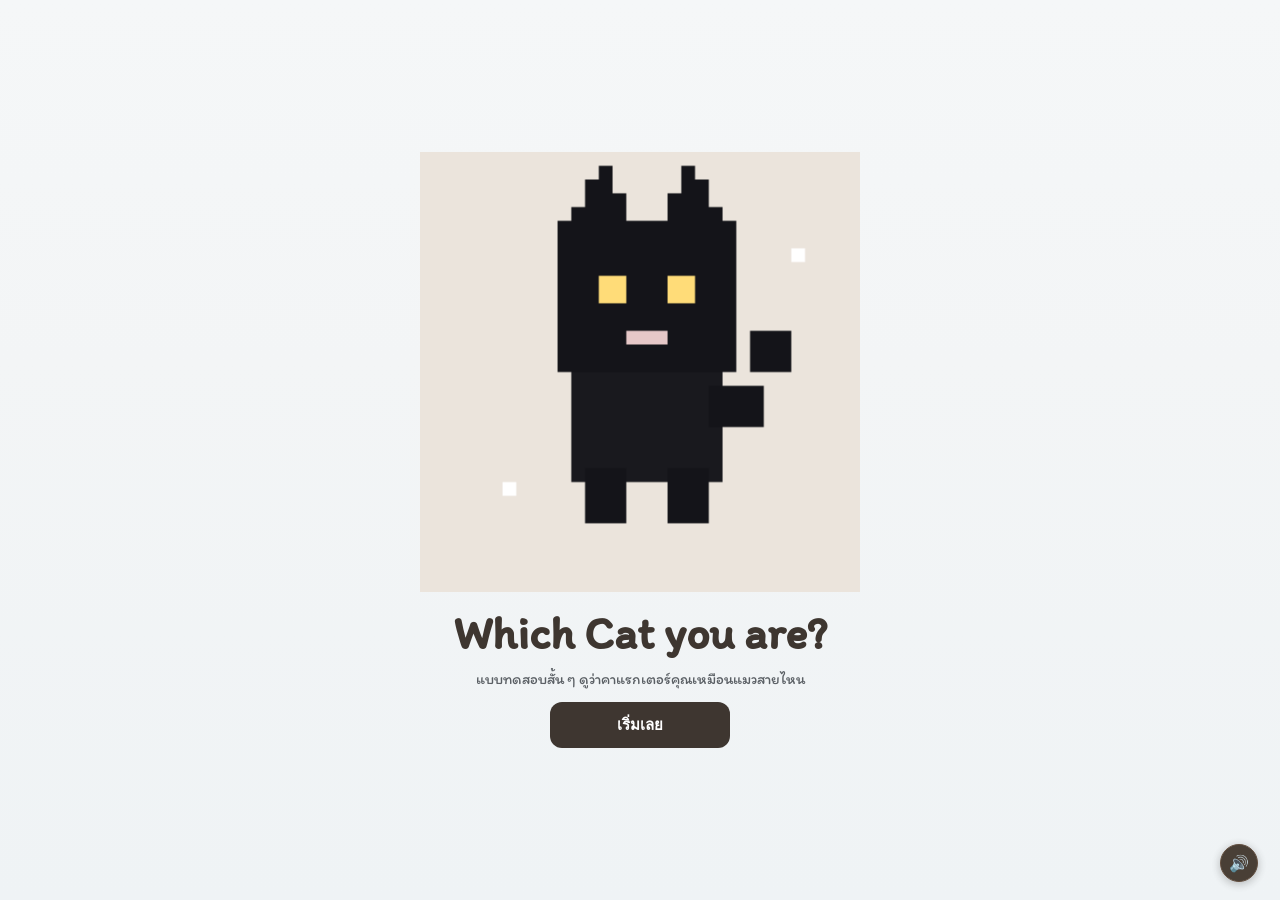
==== index.html @ 910c6a43 "Add files via upload" ====
<!doctype html>
<html lang="th">
<head>
  <meta charset="UTF-8" />
  <meta name="viewport" content="width=device-width, initial-scale=1.0" />
  <title>Which Cat you are?</title>
  <style>
    @import url('https://fonts.googleapis.com/css2?family=Itim&display=swap');
    :root{
      --blue:#ffffff;
      --taupe:#A79A8A;
      --cream:#FCF7DF;
      --dark:#3E3630;
      --bg:#f3f5f6;
      --card:#ffffff;
      --line:#e6e8ea;
    }
    *{box-sizing:border-box}
    body{
      margin:0;
      font-family:"Itim",sans-serif;
      background:var(--bg);
      color:var(--dark);
    }
    .wrap{
      max-width:760px;
      margin:0 auto;
      padding:0 16px 48px;
      min-height:100vh;
      display:flex;
      flex-direction:column;
      justify-content:center;
      position:relative;
      z-index:1;
    }
    .wrap-landing{
      max-width:none;
      margin:0;
      padding:0;
      min-height:100vh;
      display:flex;
      align-items:center;
      justify-content:center;
      background:linear-gradient(180deg,#f5f7f8 0%, #f3f5f6 40%, #eff3f5 100%);
    }
    .head{
      background:transparent;
      border:none;
      border-radius:0;
      padding:0 0 14px 0;
      margin-bottom:0;
    }
    h1{
      margin:0 0 6px;
      font-family:"Itim","Noto Sans Thai",sans-serif;
      font-size:24px;
      letter-spacing:.2px;
    }
    .small{margin:0;color:#5b534d;font-size:14px}
    .meta{
      display:flex;
      justify-content:space-between;
      align-items:center;
      gap:10px;
      margin-top:10px;
    }
    .chip{
      background:#fff;
      border:1px solid #ebe6d5;
      border-radius:999px;
      padding:5px 10px;
      font-size:12px;
    }
    .progress{
      margin-top:0;
      height:10px;
      background:#eceff1;
      border-radius:999px;
      overflow:visible;
      flex:1;
      max-width:320px;
      margin:0 auto;
      position:relative;
    }
    .bar{
      width:0%;
      height:100%;
      background:var(--taupe);
      border-radius:999px;
      transition:width .4s cubic-bezier(.4,0,.2,1);
      position:relative;
      overflow:visible;
    }
    /* ====== pixel cat runner ====== */
    .cat-runner{
      position:absolute;
      right:-16px;
      top:50%;
      transform:translateY(-35%);
      width:36px;
      height:36px;
      pointer-events:none;
      z-index:10;
      image-rendering:pixelated;
      animation:catBounce .45s steps(2,end) infinite;
    }
    .cat-runner svg{
      width:100%;
      height:100%;
      image-rendering:pixelated;
    }
    @keyframes catBounce{
      0%,100%{ transform:translateY(-35%); }
      50%    { transform:translateY(-42%); }
    }

    .card{
      background:transparent;
      border:none;
      border-radius:0;
      padding:0;
      box-shadow:none;
    }
    .q-no{
      font-size:13px;
      color:#70757a;
      margin-bottom:8px;
      display:none;
    }
    .q-title{
      margin:0 0 14px;
      font-size:19px;
      line-height:1.4;
      text-align:center;
    }
    #quizCard{
      max-width:640px;
      margin:0 auto;
    }
    #options{
      width:340px;
      max-width:100%;
      margin:0 auto;
    }

    /* เผื่อใส่รูปในอนาคต */
    .question-image{
      width:100%;
      max-height:260px;
      object-fit:cover;
      border-radius:10px;
      border:1px solid #ddd;
      margin:0 0 10px;
      display:none;
    }
    .question-image.show{display:block}

    .opt{
      display:flex;
      align-items:center;
      justify-content:center;
      gap:0;
      width:100%;
      max-width:none;
      text-align:center;
      border:1px solid #dfe4e7;
      background:#fff;
      border-radius:999px;
      padding:12px 20px;
      margin:0 auto 8px;
      cursor:pointer;
      color:var(--dark);
      font-size:14px;
      font-weight:500;
      font-family:"Itim",sans-serif;
    }
    .opt:hover{background:#f8fafb}
    .opt.selected{
      background:#a79a8a;
      color:#FCF7DF;
      border-color:#a79a8a;
    }
    @keyframes optBounce{
      0%  { transform:scale(1); }
      30% { transform:scale(0.94); }
      55% { transform:scale(1.03); }
      75% { transform:scale(0.98); }
      100%{ transform:scale(1); }
    }
    .opt.bounce{
      animation:optBounce 0.4s cubic-bezier(.36,.07,.19,.97) both;
    }
    .actions{
      display:flex;
      gap:8px;
      margin-top:12px;
    }
    .btn{
      border:none;
      border-radius:12px;
      padding:10px 14px;
      font-weight:700;
      cursor:pointer;
      font-size:14px;
      font-family:"Itim",sans-serif;
    }
    .btn-back{
      background:#e6edf1;
      color:#2d2d2d;
    }
    .btn-next{
      background:var(--dark);
      color:#fff;
      margin-left:auto;
      display:none;
    }
    .btn:disabled{
      opacity:.45;
      cursor:not-allowed;
    }
    .question-anim{
      animation:questionEnter .28s ease;
    }
    .question-exit{
      animation:questionExit .24s ease forwards;
    }
    @keyframes questionEnter{
      from{
        opacity:0;
        transform:translateY(8px);
      }
      to{
        opacity:1;
        transform:translateY(0);
      }
    }
    @keyframes questionExit{
      from{
        opacity:1;
        transform:translateY(0);
      }
      to{
        opacity:0;
        transform:translateY(-8px);
      }
    }

    /* ====== result card redesign ====== */
    .result{
      display:none;
      padding:20px 0 40px;
    }
    /* outer card */
    .result-card{
      background:#FCF7DF;
      border:2px solid #9B8B7B;
      border-radius:0;
      max-width:520px;
      margin:0 auto;
      overflow:hidden;
      box-shadow: 4px 4px 0 #9B8B7B, inset 1px 1px 0 #ffffff;
      position:relative;
    }
    /* top accent bar */
    .result-card::before{
      display:none;
    }
    /* bottom accent bar */
    .result-card::after{
      display:none;
    }
    /* image section */
    .result-img-wrap{
      background: linear-gradient(180deg, #ffffff 0%, #f5f7f8 100%);
      display:flex;
      align-items:center;
      justify-content:center;
      padding:28px 20px 20px;
      position:relative;
    }
    .result-image{
      width:min(55%, 200px);
      height:auto;
      max-height:200px;
      object-fit:contain;
      filter:drop-shadow(0 6px 18px rgba(62,54,48,0.18));
      display:block;
      margin:0 auto;
    }
    /* rarity badge */
      position:absolute;
      top:14px;
      right:16px;
      background:#3E3630;
      color:#FCF7DF;
      font-family:"Courier New",monospace;
      font-size:10px;
      letter-spacing:1.5px;
      padding:3px 10px;
      border-radius:999px;
    }
    /* body section */
    .result-body{
      padding:20px 24px 24px;
    }
    .result-head{
      text-align:center;
      margin-bottom:14px;
      padding:14px;
      border-bottom: 1px solid #d5cfc4;
      background:#8B7F6B;
    }
    .result-title{
      margin:0 0 4px;
      font-size:34px;
      color:#ffffff;
      line-height:1.1;
    }
    .result-subtitle{
      margin:0;
      font-size:13px;
      letter-spacing:3px;
      color:#ffffff;
      font-family:"Courier New",monospace;
      font-weight:900;
    }
    .result-desc{
      font-size:17px;
      text-align:center;
      color:#3E3630;
      margin:0 0 12px;
      font-weight:600;
      line-height:1.5;
      background:#FCF7DF;
      padding:12px;
      border-radius:0;
    }
    .result-explain{
      font-size:15px;
      line-height:1.65;
      color:#5a5048;
      background:#ffffff;
      border-radius:8px;
      padding:10px 14px;
      margin:0 0 14px;
    }
    /* stat pills */
    .result-stats{
      display:flex;
      justify-content:center;
      gap:8px;
      flex-wrap:wrap;
      margin-bottom:14px;
    }
    .stat{
      background:#3E3630;
      color:#FCF7DF;
      border-radius:999px;
      padding:5px 14px;
      font-size:13px;
      font-family:"Itim",sans-serif;
    }
    /* quote */
    .result-quote{
      text-align:center;
      font-size:14px;
      color:#A79A8A;
      font-style:italic;
      margin:0 0 18px;
      font-family:"Itim",sans-serif;
    }
    /* retry */
    .retry-btn{
      display:block;
      margin:0 auto;
      border:2px solid #3E3630;
      background:#3E3630;
      color:#FCF7DF;
      border-radius:999px;
      padding:10px 32px;
      font-size:15px;
      font-weight:700;
      font-family:"Itim",sans-serif;
      cursor:pointer;
      letter-spacing:.5px;
      transition:background .2s, color .2s;
      margin-bottom:8px;
    }
    .retry-btn:hover{
      background:#FCF7DF;
      color:#3E3630;
    }
    /* crew section */
    .crew-wrap{
      max-width:520px;
      margin:16px auto 0;
      text-align:center;
    }
    .crew-title{
      font-size:16px;
      letter-spacing:2px;
      color:#A79A8A;
      font-family:"Courier New",monospace;
      margin:0 0 12px;
    }
    .crew-grid{
      display:grid;
      grid-template-columns:repeat(3,1fr);
      gap:10px;
    }
    .crew-item{
      text-align:center;
      font-size:11px;
      color:#3E3630;
      background:#FCF7DF;
      border:1px solid #d5cfc4;
      border-radius:14px;
      padding:10px 6px 8px;
    }
    .crew-item img{
      width:64px;
      height:64px;
      object-fit:cover;
      border-radius:999px;
      border:2px solid #A79A8A;
      background:#ffffff;
      margin:0 auto 6px;
      display:block;
    }
    .result-rare{ display:none; }
    .stars{ display:none; }
    .rare-pill{ display:none; }
    .landing{
      width:min(980px, 92vw);
      padding:32px 20px;
      text-align:center;
    }
    .landing-image{
      width:min(760px, 88vw);
      max-height:440px;
      object-fit:contain;
      border-radius:0;
      background:transparent;
      border:none;
      margin:0 auto 14px;
      display:block;
    }
    .landing-title{
      margin:0 0 8px;
      font-size:clamp(30px,4vw,46px);
      line-height:1.2;
    }
    .landing-sub{
      margin:0 0 14px;
      color:#5a5f64;
      font-size:15px;
    }
    .start-btn{
      border:none;
      background:var(--dark);
      color:#fff;
      border-radius:12px;
      padding:11px 18px;
      font-weight:700;
      font-size:15px;
      cursor:pointer;
      min-width:180px;
    }
    @media (max-width:720px){
      body{
        font-size:18px;
      }
      .landing{
        padding:22px 16px;
      }
      .landing-image{
        max-height:320px;
      }
      .landing-sub{
        font-size:18px;
      }
      h1{
        font-size:28px;
      }
      .small{
        font-size:17px;
      }
      .chip{
        font-size:14px;
      }
      .q-title{
        font-size:24px;
      }
      .opt{
        font-size:16px;
        padding:10px 12px;
      }
      .btn{
        font-size:18px;
      }
      .result-title{font-size:30px}
      .result-subtitle{font-size:12px;letter-spacing:3px}
      .result-desc{font-size:17px}
      .result-explain{font-size:15px}
      .stat{font-size:13px;}
      .result-quote{font-size:14px;}
      .crew-title{font-size:13px;}
      .crew-item{font-size:11px;}
      .result-stats {
        display: flex !important;
        flex-direction: row !important;
      }
      .crew-grid{grid-template-columns:repeat(3,1fr)}
    }

    @media (min-width:721px){
      .q-title{
        font-size:26px;
      }
      .opt{
        font-size:18px;
        padding:14px 20px;
        margin-bottom:10px;
      }
      .btn{
        font-size:17px;
        padding:12px 18px;
      }
      .progress{
        max-width:520px;
        height:14px;
      }
      .cat-runner{
        width:42px;
        height:42px;
      }
      .popup-window{
        width:min(520px, 86vw);
      }
      .popup-body p{
        font-size:16px;
      }
      .popup-body .popup-sub{
        font-size:13px;
      }
      .popup-ok{
        font-size:16px;
        padding:7px 44px;
      }
      .popup-titlebar{
        font-size:13px;
        padding:5px 8px;
      }
      .popup-titlebar-btn{
        width:16px;
        height:16px;
        font-size:9px;
      }
    }

    @keyframes popupCatFloat{
      0%,100%{ transform:translateY(0); }
      50%    { transform:translateY(-4px); }
    }
    @keyframes popupCatBounce{
      0%  { transform:scale(1); }
      20% { transform:scale(0.88); }
      50% { transform:scale(1.18); }
      70% { transform:scale(0.95); }
      85% { transform:scale(1.06); }
      100%{ transform:scale(1); }
    }
    #popupCatSvg.cat-bounce{
      animation:popupCatBounce 0.45s cubic-bezier(.36,.07,.19,.97) both !important;
    }
    /* ====== result titlebar ====== */
    .result-titlebar{
      background:#9B8B7B;
      display:flex;
      align-items:center;
      justify-content:space-between;
      padding:4px 6px;
      font-size:11px;
      color:#FCF7DF;
      font-weight:bold;
      letter-spacing:.5px;
    }
    .result-titlebar-left{display:flex;align-items:center;gap:4px;}
    .result-titlebar-btn{
      width:13px;height:13px;
      background:#FCF7DF;
      border:1px solid #3E3630;
      font-size:7px;
      display:flex;align-items:center;justify-content:center;
      color:#3E3630;
    }


    /* ====== page transitions ====== */
    .page-section{
      transition: opacity 0.35s ease, transform 0.35s ease;
    }
    .page-hidden{
      opacity:0;
      transform:translateY(18px);
      pointer-events:none;
    }
    .page-visible{
      opacity:1;
      transform:translateY(0);
    }
    /* ====== retro popup ====== */
    .popup-overlay{
      position:fixed;
      inset:0;
      display:flex;
      align-items:center;
      justify-content:center;
      z-index:999;
      background:rgba(255,255,255,0.15);
      backdrop-filter:blur(3px);
      -webkit-backdrop-filter:blur(3px);
      animation:fadeInOverlay .25s ease;
    }
    @keyframes fadeInOverlay{
      from{opacity:0;transform:scale(.92)} to{opacity:1;transform:scale(1)}
    }
    .popup-window{
      font-family:"Courier New", monospace;
      background:#FCF7DF;
      border:2px solid #A79A8A;
      box-shadow:4px 4px 0 #A79A8A, inset 1px 1px 0 #ffffff;
      width:min(300px, 86vw);
      image-rendering:pixelated;
    }
    .popup-titlebar{
      background:#A79A8A;
      display:flex;
      align-items:center;
      justify-content:space-between;
      padding:4px 6px;
      font-size:11px;
      color:#FCF7DF;
      font-weight:bold;
      letter-spacing:.5px;
    }
    .popup-titlebar-left{display:flex;align-items:center;gap:4px;}
    .popup-titlebar-btn{
      width:13px;height:13px;
      background:#FCF7DF;
      border:1px solid #3E3630;
      font-size:7px;
      display:flex;align-items:center;justify-content:center;
      color:#3E3630;
    }
    .popup-body{
      padding:24px 24px 20px;
      text-align:center;
    }
    .popup-body p{
      margin:0 0 2px;
      font-size:12px;
      color:#3E3630;
      line-height:1.6;
    }
    .popup-body .popup-sub{
      font-size:11px;
      color:#A79A8A;
      margin-bottom:12px;
      font-style:italic;
    }
    .popup-ok{
      margin-top:14px;
      background:#FCF7DF;
      border:2px solid #3E3630;
      box-shadow:2px 2px 0 #3E3630;
      padding:5px 32px;
      font-family:"Courier New", monospace;
      font-size:13px;
      font-weight:bold;
      color:#3E3630;
      cursor:pointer;
      letter-spacing:1px;
      display:inline-block;
    }
    .popup-ok:active{box-shadow:none;transform:translate(2px,2px);}

    /* ── Intro Story Screen ── */
    .intro-wrap{
      display:flex;
      flex-direction:column;
      align-items:center;
      justify-content:center;
      min-height:100vh;
      width:100%;
      padding:32px 20px;
      background:linear-gradient(180deg,#f5f7f8 0%, #f3f5f6 40%, #eff3f5 100%);
    }
    .intro-card{
      background:#ffffff;
      border:1.5px solid #e6e8ea;
      border-radius:20px;
      padding:36px 28px 32px;
      max-width:400px;
      width:100%;
      text-align:center;
      box-shadow:0 4px 24px rgba(62,54,48,0.07);
    }
    .intro-paw{
      font-size:36px;
      margin-bottom:12px;
      display:block;
      animation:pawBounce 1.6s ease-in-out infinite;
    }
    @keyframes pawBounce{
      0%,100%{transform:translateY(0)} 50%{transform:translateY(-6px)}
    }
    .intro-story{
      font-size:16px;
      color:#5b534d;
      line-height:1.8;
      margin:0 0 24px;
    }
    .intro-story b{
      color:#3E3630;
    }
    .intro-name-label{
      font-size:13px;
      color:#A79A8A;
      margin-bottom:8px;
      display:block;
    }
    .intro-name-input{
      width:100%;
      padding:12px 16px;
      border:1.5px solid #e6e8ea;
      border-radius:12px;
      font-family:"Itim",sans-serif;
      font-size:17px;
      color:#3E3630;
      background:#FCF7DF;
      outline:none;
      text-align:center;
      transition:border-color .2s;
      margin-bottom:20px;
    }
    .intro-name-input:focus{
      border-color:#A79A8A;
    }
    .intro-name-input::placeholder{
      color:#c9bfb4;
    }
    .intro-next-btn{
      background:#3E3630;
      color:#FCF7DF;
      border:none;
      border-radius:12px;
      padding:13px 0;
      width:100%;
      font-family:"Itim",sans-serif;
      font-size:16px;
      cursor:pointer;
      transition:opacity .2s, transform .1s;
      letter-spacing:.5px;
    }
    .intro-next-btn:hover{opacity:.88}
    .intro-next-btn:active{transform:scale(.97)}
    .intro-next-btn:disabled{opacity:.4;cursor:default}

    /* ── Intro Story Screen 2 (ทักทาย) ── */
    .intro2-card{
      background:#ffffff;
      border:1.5px solid #e6e8ea;
      border-radius:20px;
      padding:36px 28px 32px;
      max-width:400px;
      width:100%;
      text-align:center;
      box-shadow:0 4px 24px rgba(62,54,48,0.07);
    }
    .intro2-name{
      font-size:22px;
      font-weight:bold;
      color:#3E3630;
      margin:8px 0 4px;
    }
    .intro2-text{
      font-size:15px;
      color:#5b534d;
      line-height:1.85;
      margin:14px 0 28px;
    }
    .intro2-text em{
      color:#A79A8A;
      font-style:normal;
    }
    .intro-start-btn{
      background:#3E3630;
      color:#FCF7DF;
      border:none;
      border-radius:12px;
      padding:13px 0;
      width:100%;
      font-family:"Itim",sans-serif;
      font-size:16px;
      cursor:pointer;
      transition:opacity .2s, transform .1s;
      letter-spacing:.5px;
    }
    .intro-start-btn:hover{opacity:.88}
    .intro-start-btn:active{transform:scale(.97)}
  </style>
</head>
<body>
  <div class="wrap wrap-landing" id="mainWrap">
    <section class="landing page-section page-visible" id="landing">
      <img class="landing-image" src="assets/cats/cover.gif" alt="Reborn as a cat" />
      <h2 class="landing-title">Which Cat you are? </h2>
      <p class="landing-sub">แบบทดสอบสั้น ๆ ดูว่าคาแรกเตอร์คุณเหมือนแมวสายไหน</p>
      <button class="start-btn" id="startBtn">เริ่มเลย</button>
    </section>

    <!-- ── Intro Story 1: ถามชื่อ ── -->
    <section class="intro-wrap" id="introName" style="display:none;">
      <div class="intro-card">
        <span class="intro-paw">🐾</span>
        <p class="intro-story">
          เฮ้... มีแมวตัวหนึ่ง<b>ซ่อนอยู่ในตัวเธอ</b><br>
          แต่ก่อนจะรู้ว่ามันคือแมวแบบไหน<br>
          ขอถามหน่อยนะ 🐱
        </p>
        <span class="intro-name-label">เธอชื่ออะไรน้า?</span>
        <input class="intro-name-input" id="nameInput" type="text" placeholder="พิมพ์ชื่อเลย..." maxlength="30" autocomplete="off" />
        <button class="intro-next-btn" id="introNextBtn" disabled>ต่อไป →</button>
      </div>
    </section>

    <!-- ── Intro Story 2: ทักทาย + ปูเรื่อง ── -->
    <section class="intro-wrap" id="introGreet" style="display:none;">
      <div class="intro2-card">
        <span class="intro-paw">🐱</span>
        <div class="intro2-name" id="greetName"></div>
        <p class="intro2-text">
          ชื่อเพราะดีนะ ✨<br><br>
          ว่ากันว่า<em>ทุกคนมีแมวในตัว</em><br>
          บางทีเราเองยังไม่รู้จักมันเลย<br><br>
          ลองตอบตามความรู้สึก<b>แรก</b>เลยนะ<br>
          <em>อย่าคิดมาก แมวในตัวเธอรู้คำตอบอยู่แล้ว 🐾</em>
        </p>
        <button class="intro-start-btn" id="introStartBtn">พร้อมแล้ว! เริ่มเลย 🐱</button>
      </div>
    </section>

    <section class="head" id="quizHead" style="display:none;">
      <div class="progress">
        <div class="bar" id="bar">
          <div class="cat-runner" id="catRunner">
            <svg viewBox="0 0 12 12" xmlns="http://www.w3.org/2000/svg">
              <g>
                <!-- หู -->
                <rect x="1" y="0" width="2" height="2" fill="#1a1a1a"/>
                <rect x="9" y="0" width="2" height="2" fill="#1a1a1a"/>
                <!-- หัวกลม -->
                <rect x="1" y="1" width="10" height="1" fill="#1a1a1a"/>
                <rect x="0" y="2" width="12" height="6" fill="#1a1a1a"/>
                <rect x="1" y="8" width="10" height="1" fill="#1a1a1a"/>
                <!-- ตา -->
                <rect x="2" y="4" width="2" height="2" fill="#f5c842"/>
                <rect x="8" y="4" width="2" height="2" fill="#f5c842"/>
                <!-- จมูก/ปาก -->
                <rect x="5" y="6" width="2" height="1" fill="#A79A8A"/>
              </g>
            </svg>
          </div>
        </div>
      </div>
    </section>

    <section class="card" id="quizCard" style="display:none;">
      <div class="q-no" id="qNo"></div>
      <h2 class="q-title" id="qTitle"></h2>

      <!-- อนาคต: ถ้าข้อไหนมีรูป ใส่ path ใน data.image -->
      <img id="qImage" class="question-image" alt="question image" />

      <div id="options"></div>

      <div class="actions">
        <button class="btn btn-back" id="backBtn">ย้อนกลับ</button>
        <button class="btn btn-next" id="nextBtn" disabled>ถัดไป</button>
      </div>
    </section>

    <section id="result" class="result"></section>
  </div>

  <script>
    const questions = [
      { q:"เวลาเครียดที่สุด คุณมักจะ…", image:"", opts:{A:"หายไปอยู่คนเดียว",B:"หาอะไรอร่อยกิน",C:"ระบายออกทันที",D:"หาใครสักคนอยู่ข้าง ๆ"} },
      { q:"ถ้ามีคนมาชมคุณต่อหน้า คุณจะ…", image:"", opts:{A:"เขินจนทำตัวไม่ถูก",B:"รับคำชมเต็มที่",C:"แกล้งกวนกลับ",D:"ทำเป็นไม่สนใจ"} },
      { q:"คุณชอบคนแบบไหนมากที่สุด", image:"", opts:{A:"คนอบอุ่น",B:"คนตลก",C:"คนลึกลับน่าค้นหา",D:"คนที่เข้าใจเราโดยไม่ต้องพูดเยอะ"} },
      { q:"ถ้าเลือกที่นอนในบ้านได้ คุณจะเลือก…", image:"", opts:{A:"เตียงนุ่ม ๆ",B:"ริมหน้าต่าง",C:"มุมแปลก ๆ ที่ไม่มีใครคิดถึง",D:"ใกล้คนที่รัก"} },
      { q:"ในกลุ่มเพื่อน คุณมักเป็น…", image:"", opts:{A:"คนเงียบแต่ฟังทุกอย่าง",B:"ตัวสร้างเสียงหัวเราะ",C:"คนชอบแกล้งคนอื่น",D:"คนคอยดูแลเพื่อน"} },
      { q:"ถ้ามีคนทำให้เสียใจ คุณจะ…", image:"", opts:{A:"เก็บไว้คนเดียว",B:"พยายามลืมเร็ว ๆ",C:"ประชดกลับ",D:"แอบร้องไห้ตอนอยู่คนเดียว"} },
      { q:"คุณชอบบรรยากาศแบบไหน", image:"", opts:{A:"ฝนตก เงียบ ๆ",B:"คาเฟ่คึกคัก",C:"กลางคืนและไฟเมือง",D:"บ้านที่มีคนรออยู่"} },
      { q:"ถ้าเป็นแมว คุณคิดว่าตัวเองจะ…", image:"", opts:{A:"นอนทั้งวัน",B:"วิ่งเล่นไม่หยุด",C:"เดินเชิด ๆ ไม่สนใคร",D:"ติดเจ้าของแจ"} },
      { q:"เวลาเริ่มชอบใคร คุณจะ…", image:"", opts:{A:"แอบมอง",B:"เข้าหาก่อน",C:"ชอบแกล้งเขา",D:"ดูแลแบบเนียน ๆ"} },
      { q:"คุณกลัวอะไรมากที่สุด", image:"", opts:{A:"การถูกทอดทิ้ง",B:"ความน่าเบื่อ",C:"การเสียศักดิ์ศรี",D:"การไม่มีใครเข้าใจ"} },
      { q:"ถ้ามีวันหยุด 1 วันเต็ม คุณจะ…", image:"", opts:{A:"นอนพัก",B:"ออกไปเที่ยว",C:"หาอะไรใหม่ ๆ ทำ",D:"ใช้เวลากับคนสำคัญ"} },
      { q:"ถ้าคนรักงอนคุณ คุณจะ…", image:"", opts:{A:"ง้อเงียบ ๆ",B:"ซื้อของอร่อยให้",C:"แกล้งหยอกจนเขาหายงอน",D:"กอดก่อนเลย"} },
    ];

    const mainResults = {
      A:{title:"แมวเปอร์เซีย",enTitle:"PERSIAN CAT",image:"assets/cats/persian.png",desc:"นิ่ง สุขุม มีโลกส่วนตัวสูง อ่อนโยนแต่เปิดใจยาก",explain:"คุณตัดสินใจจากความรู้สึกภายในมากกว่าความเร่งรีบภายนอก จึงต้องการความสัมพันธ์ที่มั่นคงและพื้นที่ปลอดภัย เมื่อไว้ใจใครแล้วจะดูแลแบบลึกและจริงใจมาก",stats:["อ่อนไหว","มั่นคง","ช่างคิด"],quote:"เงียบ...แต่รักจริงไม่เล่น",rarity:3,traits:["introvert","อ่อนไหว","รักความสงบ","ขี้คิด"]},
      B:{title:"แมวส้มจอมป่วน",enTitle:"ORANGE CAT",image:"assets/cats/orange.png",desc:"พลังงานสูง เข้ากับคนง่าย ขี้เล่นและใจดี",explain:"คุณเป็นคนส่งพลังบวกให้คนรอบตัวเก่ง มีความกล้าเริ่มบทสนทนาและชอบสร้างบรรยากาศสนุก ๆ แม้ภายนอกสดใส แต่ลึก ๆ ก็ต้องการคนที่รับฟังด้านอ่อนโยนของคุณเช่นกัน",stats:["ขี้เล่น","อบอุ่น","เฟรนด์ลี่"],quote:"ยิ้มไว้ก่อน เดี๋ยวทุกอย่างก็ดีขึ้น",rarity:2,traits:["social สูง","ตลก","ขี้อ้อน","กินเก่ง","ใจดี"]},
      C:{title:"แมวดำลึกลับ",enTitle:"BLACK CAT",image:"assets/cats/black.png",desc:"มีเสน่ห์น่าค้นหา ฉลาด ปกป้องตัวเองเก่ง",explain:"คุณอ่านสถานการณ์เก่งและเก็บรายละเอียดได้ไว จึงไม่ค่อยเปิดไพ่ทั้งหมดตั้งแต่แรก ภาพรวมดูนิ่งและคูล แต่จริง ๆ เป็นคนจริงจังกับความสัมพันธ์และให้คุณค่ากับความชัดเจนมาก",stats:["ลึกลับ","ฉลาด","คมชัด"],quote:"ไม่พูดเยอะ แต่มองลึกเสมอ",rarity:4,traits:["independent","ฉลาด","ปากแข็ง","มีเสน่ห์เงียบ ๆ"]},
      D:{title:"เมนคูนผู้ปกป้อง",enTitle:"MAINE COON",image:"assets/cats/mainecoon.png",desc:"อบอุ่น รักคนของตัวเอง ดูแลเก่งและจริงใจ",explain:"คุณชอบแสดงความรักผ่านการลงมือทำ เช่นดูแลรายละเอียดเล็ก ๆ และอยู่ข้างคนสำคัญในวันที่ยากที่สุด ภายนอกดูเข้มแข็ง แต่หัวใจลึก ๆ ต้องการการตอบรับที่อบอุ่นไม่แพ้กัน",stats:["เอาใจใส่","ซื่อสัตย์","จริงใจ"],quote:"ดูแลเธอ คือภาษารักของฉัน",rarity:3,traits:["loyal","caring","โรแมนติก","emotional ลึก"]},
    };

    const tieResults = {
      "A+C":{title:"สฟิงซ์ผู้ซ่อนหัวใจอ่อนไหว",enTitle:"SPHYNX CAT",image:"assets/cats/sphynx.png",desc:"นิ่ง เย็นชา แต่ลึก ๆ ต้องการความรัก",explain:"คุณมีทั้งความสงบแบบเก็บตัวและความคมชัดแบบสังเกตการณ์ จึงดูเข้าถึงยากในตอนแรก แต่เมื่อปลอดภัยพอจะเผยด้านอ่อนโยนและรักจริงแบบไม่ผิวเผิน",stats:["นิ่งลึก","อ่านคนเก่ง","แพชชั่นสูง"],quote:"ดูเฉย ๆ แต่ใจอ่อนกับคนพิเศษ",rarity:4,traits:["ลึกลับ","อ่อนไหว"]},
      "B+D":{title:"แร็กดอลล์แมวขี้อ้อน",enTitle:"RAGDOLL CAT",image:"assets/cats/ragdoll.png",desc:"ขี้อ้อน อบอุ่น เป็น safe zone ให้คนอื่น",explain:"คุณมีสมดุลระหว่างความสดใสกับความใส่ใจ ทำให้คนรอบตัวรู้สึกสบายใจเวลาอยู่ด้วย เป็นประเภทที่ทั้งสนุกและจริงใจ จึงสร้างความสัมพันธ์ระยะยาวได้ดี",stats:["ขี้อ้อน","ใจดี","น่าไว้ใจ"],quote:"ความนุ่มนวล คือพลังของฉัน",rarity:2,traits:["อบอุ่น","ติดคน"]},
      "B+C":{title:"เบงกอลนักผจญภัย",enTitle:"BENGAL CAT",image:"assets/cats/bengal.png",desc:"พลังงานสูง ฉลาด คาดเดายาก",explain:"คุณรวมความกล้าลุยกับความฉลาดเชิงกลยุทธ์ไว้ด้วยกัน ชอบลองสิ่งใหม่แต่ยังมีวิธีคิดของตัวเองชัดเจน เสน่ห์ของคุณคือความเป็นตัวเองที่ไม่จำเจ",stats:["กล้าลุย","ไวพริบดี","ครีเอทีฟ"],quote:"ฉันไม่ซ้ำใคร และภูมิใจกับสิ่งนั้น",rarity:5,traits:["ผจญภัย","ฉลาด"]},
      "A+D":{title:"บริติชชอร์ตแฮร์ผู้ดีแสนอบอุ่น",enTitle:"BRITISH SHORTHAIR",image:"assets/cats/british.png",desc:"นิ่ง สุภาพ จริงใจ แสดงรักผ่านการกระทำ",explain:"คุณไม่ได้แสดงออกหวือหวา แต่มั่นคงและใส่ใจในรายละเอียดของคนที่รักเสมอ คนอื่นอาจมองว่าคุณเงียบ แต่คนใกล้ชิดจะรู้ว่าคุณอบอุ่นและไว้ใจได้มาก",stats:["สุภาพ","มั่นคง","อบอุ่น"],quote:"ฉันไม่พูดเยอะ แต่ทำให้เห็นเสมอ",rarity:3,traits:["สุขุม","จริงใจ"]},
    };
    const crewMap = {
      A: [
        {name:"แมวดำลึกลับ", image:"assets/cats/black.png"},
        {name:"เมนคูนผู้ปกป้อง", image:"assets/cats/mainecoon.png"},
        {name:"บริติชชอร์ตแฮร์", image:"assets/cats/british.png"},
        {name:"แร็กดอลล์", image:"assets/cats/ragdoll.png"}
      ],
      B: [
        {name:"เบงกอล", image:"assets/cats/bengal.png"},
        {name:"แร็กดอลล์", image:"assets/cats/ragdoll.png"},
        {name:"เมนคูน", image:"assets/cats/mainecoon.png"},
        {name:"แมวเปอร์เซีย", image:"assets/cats/persian.png"}
      ],
      C: [
        {name:"สฟิงซ์", image:"assets/cats/sphynx.png"},
        {name:"เบงกอล", image:"assets/cats/bengal.png"},
        {name:"บริติชชอร์ตแฮร์", image:"assets/cats/british.png"},
        {name:"แมวเปอร์เซีย", image:"assets/cats/persian.png"}
      ],
      D: [
        {name:"แร็กดอลล์", image:"assets/cats/ragdoll.png"},
        {name:"แมวส้มจอมป่วน", image:"assets/cats/orange.png"},
        {name:"แมวเปอร์เซีย", image:"assets/cats/persian.png"},
        {name:"บริติชชอร์ตแฮร์", image:"assets/cats/british.png"}
      ],
      "A+C": [
        {name:"แมวดำลึกลับ", image:"assets/cats/black.png"},
        {name:"เบงกอล", image:"assets/cats/bengal.png"},
        {name:"สฟิงซ์", image:"assets/cats/sphynx.png"},
        {name:"แมวเปอร์เซีย", image:"assets/cats/persian.png"}
      ],
      "B+D": [
        {name:"แมวส้มจอมป่วน", image:"assets/cats/orange.png"},
        {name:"เมนคูน", image:"assets/cats/mainecoon.png"},
        {name:"แร็กดอลล์", image:"assets/cats/ragdoll.png"},
        {name:"บริติชชอร์ตแฮร์", image:"assets/cats/british.png"}
      ],
      "B+C": [
        {name:"เบงกอล", image:"assets/cats/bengal.png"},
        {name:"แมวดำลึกลับ", image:"assets/cats/black.png"},
        {name:"แมวส้มจอมป่วน", image:"assets/cats/orange.png"},
        {name:"สฟิงซ์", image:"assets/cats/sphynx.png"}
      ],
      "A+D": [
        {name:"บริติชชอร์ตแฮร์", image:"assets/cats/british.png"},
        {name:"เมนคูน", image:"assets/cats/mainecoon.png"},
        {name:"แมวเปอร์เซีย", image:"assets/cats/persian.png"},
        {name:"แร็กดอลล์", image:"assets/cats/ragdoll.png"}
      ]
    };
    const fallbackImage = "634416222_946939267760313_225817689217806069_n.jpg";

    const qNo = document.getElementById("qNo");
    const qTitle = document.getElementById("qTitle");
    const qImage = document.getElementById("qImage");
    const options = document.getElementById("options");
    const landing = document.getElementById("landing");
    const startBtn = document.getElementById("startBtn");
    const quizHead = document.getElementById("quizHead");
    const backBtn = document.getElementById("backBtn");

    function showSection(el){
      el.style.display = "block";
      el.classList.remove("page-hidden");
      void el.offsetWidth; // force reflow
      el.classList.add("page-visible");
    }
    function hideSection(el, cb){
      el.classList.remove("page-visible");
      el.classList.add("page-hidden");
      setTimeout(() => {
        el.style.display = "none";
        el.classList.remove("page-hidden");
        if(cb) cb();
      }, 350);
    }
    const nextBtn = document.getElementById("nextBtn");
    const bar = document.getElementById("bar");
    const result = document.getElementById("result");
    const quizCard = document.getElementById("quizCard");
    const mainWrap = document.getElementById("mainWrap");

    const answers = Array(questions.length).fill(null);
    let current = 0;
    let isTransitioning = false;
    let playerName = "";

    // ── Intro: ถามชื่อ ──
    startBtn.addEventListener("click", () => {
      if(window.sfx8bit) window.sfx8bit();
      landing.style.display = "none";
      document.getElementById("introName").style.display = "flex";
      if(window.startBGM) window.startBGM();
      setTimeout(() => document.getElementById("nameInput").focus(), 300);
    });

    const nameInput = document.getElementById("nameInput");
    const introNextBtn = document.getElementById("introNextBtn");
    nameInput.addEventListener("input", () => {
      introNextBtn.disabled = nameInput.value.trim().length === 0;
    });
    nameInput.addEventListener("keydown", (e) => {
      if(e.key === "Enter" && nameInput.value.trim().length > 0) introNextBtn.click();
    });
    introNextBtn.addEventListener("click", () => {
      if(window.sfx8bit) window.sfx8bit();
      playerName = nameInput.value.trim();
      document.getElementById("introName").style.display = "none";
      document.getElementById("greetName").textContent = playerName + " 🐾";
      document.getElementById("introGreet").style.display = "flex";
    });

    // ── Intro 2: ทักทาย → เริ่ม quiz ──
    document.getElementById("introStartBtn").addEventListener("click", () => {
      if(window.sfx8bit) window.sfx8bit();
      const shuffled = shuffleArray(questions);
      questions.splice(0, questions.length, ...shuffled);
      document.getElementById("introGreet").style.display = "none";
      mainWrap.classList.remove("wrap-landing");
      mainWrap.classList.add("wrap");
      quizHead.style.display = "block";
      quizCard.style.display = "block";
      renderQuestion();
    });

    function shuffleArray(arr){
      const a = [...arr];
      for(let i = a.length - 1; i > 0; i--){
        const j = Math.floor(Math.random() * (i + 1));
        [a[i], a[j]] = [a[j], a[i]];
      }
      return a;
    }

    function renderQuestion(){
      const item = questions[current];
      qNo.textContent = `ข้อ ${current + 1} จาก ${questions.length}`;
      qTitle.textContent = item.q;

      bar.style.width = `${((current + 1) / questions.length) * 100}%`;

      if(item.image){
        qImage.src = item.image;
        qImage.classList.add("show");
      } else {
        qImage.src = "";
        qImage.classList.remove("show");
      }

      options.innerHTML = Object.entries(item.opts).map(([k,v]) => `
        <button class="opt" data-choice="${k}">
          <span>${v}</span>
        </button>
      `).join("");
      quizCard.classList.remove("question-exit");
      quizCard.classList.remove("question-anim");
      requestAnimationFrame(() => quizCard.classList.add("question-anim"));

      backBtn.disabled = current === 0;
      backBtn.style.visibility = current === 0 ? "hidden" : "visible";
      highlightSelected();
    }

    function highlightSelected(){
      const selected = answers[current];
      document.querySelectorAll(".opt").forEach(btn => {
        btn.style.borderColor = "";
        btn.style.background = "";
        btn.style.color = "";
        btn.classList.toggle("selected", btn.dataset.choice === selected);
      });
    }

    options.addEventListener("click",(e)=>{
      const btn = e.target.closest(".opt");
      if(!btn || isTransitioning) return;
      isTransitioning = true;
      if(window.sfxClick) window.sfxClick();
      answers[current] = btn.dataset.choice;
      // bounce animation
      document.querySelectorAll(".opt").forEach(b => b.classList.remove("bounce"));
      highlightSelected();
      requestAnimationFrame(() => {
        btn.classList.add("bounce");
        btn.addEventListener("animationend", () => btn.classList.remove("bounce"), {once:true});
      });
      quizCard.classList.remove("question-anim");
      quizCard.classList.add("question-exit");
      setTimeout(() => {
        if(current < questions.length - 1){
          current++;
          if(window.sfxTransition) window.sfxTransition();
          renderQuestion();
          isTransitioning = false;
        } else {
          if(window.sfxTransition) window.sfxTransition();
          if(window.stopBGM) window.stopBGM();
          showResult();
          isTransitioning = false;
        }
      }, 280);
    });

    backBtn.addEventListener("click",()=>{
      if(current > 0){
        current--;
        renderQuestion();
      }
    });

    function showResult(){
      const score = {A:0,B:0,C:0,D:0};
      answers.forEach(a=>score[a]++);

      const sorted = Object.entries(score).sort((a,b)=>b[1]-a[1]);
      const [topKey, topScore] = sorted[0];
      const secondScore = sorted[1][1];

      let out;
      let resultKey;
      if(topScore === secondScore){
        const pair = [sorted[0][0], sorted[1][0]].sort().join("+");
        out = tieResults[pair] || mainResults[topKey];
        resultKey = tieResults[pair] ? pair : topKey;
      } else {
        out = mainResults[topKey];
        resultKey = topKey;
      }

      const stars = "★".repeat(out.rarity || 3);
      const crew = (crewMap[resultKey] || crewMap[topKey] || []).slice(0, 3).map(cat => `
        <div class="crew-item">
          <img src="${cat.image}" alt="${cat.name}" onerror="this.src='${fallbackImage}'">
          <div>${cat.name}</div>
        </div>
      `).join("");
      const stats = (out.stats || out.traits || []).slice(0,3).map(stat => `
        <div class="stat">${stat}</div>
      `).join("");

      hideSection(quizCard, () => {
        quizHead.style.display = "none";
      });

      // show retro popup first
      const popup = document.getElementById("catPopup");
      popup.style.display = "flex";
      if(window.sfxCelebrate) window.sfxCelebrate();
      document.getElementById("popupOkBtn").onclick = () => {
        popup.style.display = "none";
        if(window.sfxStarCollect) window.sfxStarCollect();
        showSection(result);
        if(window.triggerSparkle) window.triggerSparkle(document.querySelector('.result-card'));
      };

      // click แมวใน popup → เสียง surprise + bounce
      const popupCat = document.getElementById("popupCatSvg");
      popupCat.onclick = () => {
        // bounce animation
        popupCat.classList.remove("cat-bounce");
        void popupCat.offsetWidth;
        popupCat.classList.add("cat-bounce");
        popupCat.addEventListener("animationend", () => popupCat.classList.remove("cat-bounce"), {once:true});
        // surprise sound
        try {
          const ctx = new (window.AudioContext || window.webkitAudioContext)();
          const o = ctx.createOscillator(), g = ctx.createGain();
          o.type = "sawtooth";
          o.frequency.setValueAtTime(1200, ctx.currentTime);
          o.frequency.exponentialRampToValueAtTime(400, ctx.currentTime + 0.2);
          g.gain.setValueAtTime(0.22, ctx.currentTime);
          g.gain.exponentialRampToValueAtTime(0.001, ctx.currentTime + 0.22);
          o.connect(g); g.connect(ctx.destination);
          o.start(); o.stop(ctx.currentTime + 0.25);
        } catch(e){}
      };
      result.innerHTML = `
        <div class="result-card">
          <div class="result-titlebar">
            <div class="result-titlebar-left">
              <div class="result-titlebar-btn">□</div>
            </div>
            <div style="display:flex;gap:3px;">
              <div class="result-titlebar-btn">－</div>
              <div class="result-titlebar-btn">✕</div>
            </div>
          </div>
          <div class="result-img-wrap">
            <img class="result-image" src="${out.image || fallbackImage}" alt="${out.title}" onerror="this.src='${fallbackImage}'">
          </div>
          <div class="result-body">
            <div class="result-head">
              <h2 class="result-title">${playerName ? playerName + ' คือ' : ''}${out.title}</h2>
              <p class="result-subtitle">${out.enTitle || "CAT PERSONALITY"}</p>
            </div>
            <p class="result-desc">${out.desc}</p>
            <div class="result-explain">${out.explain}</div>
            <div class="result-stats">${stats}</div>
            <div class="result-quote">"${out.quote || "นี่แหละตัวตนแมวในแบบคุณ"}"</div>
            <button class="retry-btn" id="retryBtn">ลองอีกครั้ง</button>
          </div>
        </div>
      `;
      const retryBtn = document.getElementById("retryBtn");
      if (retryBtn) {
        retryBtn.addEventListener("click", () => {
        if(window.sfx8bit) window.sfx8bit();
        resetQuiz();
      });
      }
    }

    function resetQuiz(){
      const shuffled = shuffleArray(questions);
      questions.splice(0, questions.length, ...shuffled);
      answers.fill(null);
      current = 0;
      hideSection(result, () => {
        quizHead.style.display = "block";
        showSection(quizCard);
      });
      if(window.startBGM) window.startBGM();
      renderQuestion();
    }

  </script>

  <!-- 🐾 Floating particles -->
  <canvas id="particleCanvas" style="position:fixed;inset:0;pointer-events:none;z-index:0;opacity:0.5;"></canvas>
  <script>
  (function(){
    const canvas = document.getElementById('particleCanvas');
    const ctx = canvas.getContext('2d');

    function resize(){ canvas.width = window.innerWidth; canvas.height = window.innerHeight; }
    resize(); window.addEventListener('resize', resize);

    function drawPaw(x, y, size, alpha){
      ctx.save();
      ctx.globalAlpha = alpha;
      ctx.fillStyle = '#3E2A1A';
      ctx.beginPath();
      ctx.ellipse(x, y, size*0.55, size*0.45, 0, 0, Math.PI*2);
      ctx.fill();
      const toes = [[-0.55,-0.75],[0,-0.95],[0.55,-0.75]];
      toes.forEach(([dx,dy]) => {
        ctx.beginPath();
        ctx.ellipse(x+dx*size, y+dy*size, size*0.28, size*0.25, 0, 0, Math.PI*2);
        ctx.fill();
      });
      ctx.restore();
    }

    const particles = [];
    let spawnCount = 0;

    function spawn(){
      // alternate small and large paws
      const isLarge = spawnCount % 2 === 0;
      spawnCount++;
      particles.push({
        x: Math.random() * window.innerWidth,
        y: window.innerHeight + 20,
        size: isLarge ? (7 + Math.random()*6) : (3 + Math.random()*3),
        speed: 0.2 + Math.random()*0.35,
        drift: (Math.random()-0.5)*0.4,
        alpha: 0,
        maxAlpha: isLarge ? (0.14 + Math.random()*0.12) : (0.08 + Math.random()*0.1),
        rotation: Math.random()*Math.PI*2,
        rotSpeed: (Math.random()-0.5)*0.008,
        phase: Math.random()*Math.PI*2,
      });
    }

    let frame = 0;
    function loop(){
      ctx.clearRect(0,0,canvas.width,canvas.height);
      frame++;

      if(frame % 80 === 0) spawn();

      for(let i = particles.length-1; i >= 0; i--){
        const p = particles[i];
        p.y -= p.speed;
        p.x += p.drift + Math.sin(frame*0.015 + p.phase)*0.25;
        p.rotation += p.rotSpeed;

        if(p.y > window.innerHeight - 80) p.alpha = Math.min(p.alpha + 0.003, p.maxAlpha);
        else if(p.y < 80) p.alpha = Math.max(p.alpha - 0.004, 0);
        else p.alpha = Math.min(p.alpha + 0.002, p.maxAlpha);

        if(p.y < -30){ particles.splice(i,1); continue; }

        ctx.save();
        ctx.translate(p.x, p.y);
        ctx.rotate(p.rotation);
        drawPaw(0, 0, p.size, p.alpha);
        ctx.restore();
      }
      requestAnimationFrame(loop);
    }

    for(let i=0;i<14;i++){
      spawn();
      const p = particles[particles.length-1];
      p.y = Math.random() * window.innerHeight;
      p.alpha = p.maxAlpha * Math.random();
    }

    loop();
  })();
  </script>
  <script>
  (function(){
    let audioCtx = null;
    let bgmNodes = null;
    let bgmGain = null;
    let muted = false;
    let volume = 1.0;

    function getCtx(){
      if(!audioCtx) audioCtx = new (window.AudioContext || window.webkitAudioContext)();
      return audioCtx;
    }

    // ── helpers ──────────────────────────────────────────────────
    function playTone(freq, type, startTime, duration, vol, ctx, dest){
      const osc = ctx.createOscillator();
      const gain = ctx.createGain();
      osc.connect(gain); gain.connect(dest);
      osc.type = type; osc.frequency.value = freq;
      gain.gain.setValueAtTime(0, startTime);
      gain.gain.linearRampToValueAtTime(vol, startTime + 0.01);
      gain.gain.exponentialRampToValueAtTime(0.0001, startTime + duration);
      osc.start(startTime); osc.stop(startTime + duration + 0.05);
    }

    // ── 1. เสียงคลิกเลือกคำตอบ ──────────────────────────────────
    window.sfxClick = function(){
      if(muted) return;
      const ctx = getCtx();
      const master = ctx.createGain(); master.gain.value = 0.18 * volume;
      master.connect(ctx.destination);
      const now = ctx.currentTime;
      playTone(988,  "square", now,      0.05, 0.5, ctx, master);
      playTone(1319, "square", now+0.05, 0.12, 0.4, ctx, master);
    };

    window.sfx8bit = function(){
      if(muted) return;
      const ctx = getCtx();
      const master = ctx.createGain(); master.gain.value = 0.35 * volume;
      master.connect(ctx.destination);
      const now = ctx.currentTime;
      playTone(220, "square", now,      0.04, 0.4, ctx, master);
      playTone(440, "square", now+0.04, 0.04, 0.35, ctx, master);
      playTone(660, "square", now+0.08, 0.05, 0.3, ctx, master);
    };
    window.sfxTransition = function(){
      if(muted) return;
      const ctx = getCtx();
      const master = ctx.createGain(); master.gain.value = 0.25 * volume;
      master.connect(ctx.destination);
      const now = ctx.currentTime;
      [440, 554, 659].forEach((f, i) =>
        playTone(f, "sine", now + i*0.07, 0.18, 0.5, ctx, master)
      );
    };

    // ── 3. เสียงฉลอง quiz จบ ────────────────────────────────────
    window.sfxCelebrate = function(){
      if(muted) return;
      const ctx = getCtx();
      const master = ctx.createGain(); master.gain.value = 0.18 * volume;
      master.connect(ctx.destination);
      const now = ctx.currentTime;
      [523,659,784,1047,784,1047,1319].forEach((f,i) =>
        playTone(f, "square", now + i*0.09, 0.18, 0.5, ctx, master)
      );
    };

    window.sfxStarCollect = function(){
      if(muted) return;
      const ctx = getCtx();
      const master = ctx.createGain(); master.gain.value = 0.18 * volume;
      master.connect(ctx.destination);
      const now = ctx.currentTime;
      [659,784,880,988,1047,1175,1319].forEach((f,i) =>
        playTone(f, "sine", now + i*0.05, 0.15, 0.35, ctx, master)
      );
    };

    // ── 4. BGM — gentle looping chiptune ────────────────────────
    const BPM = 110;
    const BEAT = 60/BPM;
    // chord progression: C  Am  F  G  (repeated)
    const CHORDS = [
      [261.6, 329.6, 392.0],
      [220.0, 261.6, 329.6],
      [174.6, 220.0, 261.6],
      [196.0, 246.9, 293.7],
    ];
    const MELODY = [
      523,659,784,659,523,587,523,0,
      440,523,659,523,440,493,440,0,
      349,440,523,659,523,440,392,0,
      392,493,587,659,587,493,392,0,
    ];

    function startBGM(){
      if(bgmNodes || muted) return;
      const ctx = getCtx();
      bgmGain = ctx.createGain();
      bgmGain.gain.value = 0;
      bgmGain.connect(ctx.destination);
      bgmGain.gain.linearRampToValueAtTime(0.35 * volume, ctx.currentTime + 2);

      bgmNodes = [];
      const loopLen = BEAT * 16;

      function scheduleLoop(startT){
        const nodes = [];
        // chords (pads)
        CHORDS.forEach((chord, ci) => {
          chord.forEach(freq => {
            const osc = ctx.createOscillator();
            const g = ctx.createGain();
            osc.type = "triangle";
            osc.frequency.value = freq * 0.5;
            const t = startT + ci * BEAT * 4;
            g.gain.setValueAtTime(0, t);
            g.gain.linearRampToValueAtTime(0.18, t + 0.1);
            g.gain.setValueAtTime(0.18, t + BEAT*3.6);
            g.gain.linearRampToValueAtTime(0, t + BEAT*4);
            osc.connect(g); g.connect(bgmGain);
            osc.start(t); osc.stop(t + BEAT*4 + 0.1);
            nodes.push(osc);
          });
        });
        // melody
        MELODY.forEach((freq, i) => {
          if(!freq) return;
          const osc = ctx.createOscillator();
          const g = ctx.createGain();
          osc.type = "square";
          osc.frequency.value = freq;
          const t = startT + i * BEAT * 0.5;
          g.gain.setValueAtTime(0, t);
          g.gain.linearRampToValueAtTime(0.12, t + 0.02);
          g.gain.exponentialRampToValueAtTime(0.001, t + BEAT*0.45);
          osc.connect(g); g.connect(bgmGain);
          osc.start(t); osc.stop(t + BEAT*0.5);
          nodes.push(osc);
        });
        // schedule next loop
        const timeout = setTimeout(() => scheduleLoop(startT + loopLen), (loopLen - 0.5) * 1000);
        bgmNodes.push(...nodes, { _timeout: timeout });
      }

      scheduleLoop(ctx.currentTime + 0.1);
    }

    function stopBGM(){
      if(!bgmNodes) return;
      if(bgmGain) bgmGain.gain.linearRampToValueAtTime(0, audioCtx.currentTime + 1.5);
      bgmNodes.forEach(n => { if(n._timeout) clearTimeout(n._timeout); });
      setTimeout(() => { bgmNodes = null; }, 1600);
    }

    window.startBGM = startBGM;
    window.stopBGM  = stopBGM;

    // ── Volume toggle + vertical slider ─────────────────────────
    const volContainer = document.createElement("div");
    volContainer.style.cssText = `
      position:fixed; bottom:18px; right:18px; z-index:999;
      display:flex; flex-direction:column; align-items:center; gap:0;
    `;

    const sliderPanel = document.createElement("div");
    sliderPanel.style.cssText = `
      background:#2c1f14; border-radius:14px; padding:12px 10px 8px;
      display:flex; flex-direction:column; align-items:center; gap:6px;
      margin-bottom:6px;
      opacity:0; transform:translateY(8px) scale(0.95);
      pointer-events:none;
      transition:opacity .22s ease, transform .22s ease;
      box-shadow:0 4px 16px rgba(0,0,0,0.4);
      border:1px solid #4a3220;
    `;

    const volLabel = document.createElement("span");
    volLabel.style.cssText = `color:#f5f0e8;font-size:10px;font-family:monospace;`;
    volLabel.textContent = "100";

    const slider = document.createElement("input");
    slider.type = "range"; slider.min = "0"; slider.max = "100"; slider.value = "100"; slider.step = "1";
    slider.style.cssText = `
      writing-mode:vertical-lr; direction:rtl;
      width:20px; height:80px;
      accent-color:#f5f0e8; cursor:pointer;
    `;

    sliderPanel.appendChild(volLabel);
    sliderPanel.appendChild(slider);

    const muteBtn = document.createElement("button");
    muteBtn.innerHTML = "🔊";
    muteBtn.style.cssText = `
      background:#2c1f14; border:1px solid #4a3220; color:#f5f0e8;
      border-radius:50%; width:38px; height:38px;
      font-size:16px; cursor:pointer;
      box-shadow:0 2px 10px rgba(0,0,0,0.3);
      transition:opacity .2s; opacity:0.85;
      display:flex; align-items:center; justify-content:center;
    `;

    volContainer.appendChild(sliderPanel);
    volContainer.appendChild(muteBtn);
    document.body.appendChild(volContainer);

    function showPanel(){ sliderPanel.style.opacity="1"; sliderPanel.style.transform="translateY(0) scale(1)"; sliderPanel.style.pointerEvents="auto"; }
    function hidePanel(){ sliderPanel.style.opacity="0"; sliderPanel.style.transform="translateY(8px) scale(0.95)"; sliderPanel.style.pointerEvents="none"; }

    volContainer.addEventListener("mouseenter", showPanel);
    volContainer.addEventListener("mouseleave", hidePanel);

    slider.addEventListener("input", () => {
      const val = parseInt(slider.value);
      volume = val / 100;
      volLabel.textContent = val;
      muted = val === 0;
      muteBtn.innerHTML = val === 0 ? "🔇" : val < 40 ? "🔉" : "🔊";
      if(bgmGain && audioCtx) bgmGain.gain.setValueAtTime(0.35 * volume, audioCtx.currentTime);
    });

    muteBtn.addEventListener("click", () => {
      muted = !muted;
      if(muted){
        slider.value = "0"; volume = 0; volLabel.textContent = "0"; muteBtn.innerHTML = "🔇";
        if(bgmGain && audioCtx) bgmGain.gain.setValueAtTime(0, audioCtx.currentTime);
      } else {
        slider.value = "70"; volume = 0.7; volLabel.textContent = "70"; muteBtn.innerHTML = "🔊";
        if(bgmGain && audioCtx) bgmGain.gain.setValueAtTime(0.35 * volume, audioCtx.currentTime);
      }
    });
  })();
  </script>
  <div class="popup-overlay" id="catPopup" style="display:none;">
    <div class="popup-window">
      <div class="popup-titlebar">
        <div class="popup-titlebar-left">
          <div class="popup-titlebar-btn">□</div>
          <span>猫のメッセージ</span>
        </div>
        <div style="display:flex;gap:3px;">
          <div class="popup-titlebar-btn">－</div>
          <div class="popup-titlebar-btn">✕</div>
        </div>
      </div>
      <div class="popup-body">
        <p>あなたは猫を受け取りました</p>
        <p class="popup-sub">You have received a cat.</p>
        <svg id="popupCatSvg" width="72" height="67" viewBox="0 0 14 13" xmlns="http://www.w3.org/2000/svg" style="display:block;margin:8px auto 4px;image-rendering:pixelated;animation:popupCatFloat 1.8s ease-in-out infinite;cursor:pointer;">
          <!-- หู -->
          <rect x="1" y="0" width="2" height="2" fill="#1a1a1a"/>
          <rect x="11" y="0" width="2" height="2" fill="#1a1a1a"/>
          <!-- หัว -->
          <rect x="1" y="1" width="12" height="1" fill="#1a1a1a"/>
          <rect x="0" y="2" width="14" height="5" fill="#1a1a1a"/>
          <rect x="1" y="7" width="12" height="1" fill="#1a1a1a"/>
          <!-- ตา -->
          <rect x="2" y="3" width="2" height="2" fill="#FCF7DF"/>
          <rect x="10" y="3" width="2" height="2" fill="#FCF7DF"/>
          <!-- จมูก -->
          <rect x="6" y="5" width="2" height="1" fill="#f4a0a0"/>
          <!-- ลำตัว -->
          <rect x="2" y="8" width="10" height="3" fill="#1a1a1a"/>
          <!-- ขา -->
          <rect x="2" y="11" width="2" height="2" fill="#1a1a1a"/>
          <rect x="10" y="11" width="2" height="2" fill="#1a1a1a"/>
          <!-- หาง -->
          <rect x="12" y="7" width="1" height="3" fill="#1a1a1a"/>
          <rect x="13" y="6" width="1" height="2" fill="#1a1a1a"/>
        </svg>
        <br>
        <button class="popup-ok" id="popupOkBtn">Ok</button>
      </div>
    </div>
  </div>
  <canvas id="sparkleCanvas" style="position:fixed;inset:0;pointer-events:none;z-index:1000;"></canvas>
  <script>
    (function(){
      const canvas = document.getElementById('sparkleCanvas');
      const ctx = canvas.getContext('2d');
      let particles = [];
      let animId = null;

      function resize(){ canvas.width = window.innerWidth; canvas.height = window.innerHeight; }
      window.addEventListener('resize', resize);
      resize();

      const COLORS = ['#f5c842','#f7d86b','#ffe066','#ffd700','#fff176','#ffec40'];
      const SHAPES = ['star','star','star','circle','diamond'];

      let _cx = window.innerWidth/2, _cy = window.innerHeight/2;

      function createParticles(cx, cy){
        particles = [];
        cx = cx || window.innerWidth / 2;
        cy = cy || window.innerHeight / 2;
        for(let i = 0; i < 90; i++){
          const angle = (Math.PI * 2 / 90) * i + (Math.random() - 0.5) * 0.5;
          const speed = 1.5 + Math.random() * 5.5;
          const size  = 4 + Math.random() * 10;
          particles.push({
            x: cx, y: cy,
            vx: Math.cos(angle) * speed,
            vy: Math.sin(angle) * speed,
            size,
            color: COLORS[Math.floor(Math.random() * COLORS.length)],
            shape: SHAPES[Math.floor(Math.random() * SHAPES.length)],
            alpha: 0.75,
            decay: 0.003 + Math.random() * 0.004,
            gravity: 0.02 + Math.random() * 0.02,
            rotation: Math.random() * Math.PI * 2,
            rotSpeed: (Math.random() - 0.5) * 0.1,
          });
        }
      }

      function drawStar(ctx, x, y, r, rot){
        ctx.save(); ctx.translate(x,y); ctx.rotate(rot);
        ctx.beginPath();
        for(let i=0;i<5;i++){
          const a = (Math.PI*2/5)*i - Math.PI/2;
          const b = a + Math.PI/5;
          ctx.lineTo(Math.cos(a)*r, Math.sin(a)*r);
          ctx.lineTo(Math.cos(b)*r*0.4, Math.sin(b)*r*0.4);
        }
        ctx.closePath(); ctx.fill(); ctx.restore();
      }

      function loop(){
        ctx.clearRect(0,0,canvas.width,canvas.height);
        let alive = false;
        for(const p of particles){
          if(p.alpha <= 0) continue;
          alive = true;
          p.x += p.vx; p.y += p.vy;
          p.vy += p.gravity;
          p.vx *= 0.98;
          p.alpha -= p.decay;
          p.rotation += p.rotSpeed;
          ctx.globalAlpha = Math.max(0, p.alpha);
          ctx.fillStyle = p.color;
          if(p.shape === 'star'){
            drawStar(ctx, p.x, p.y, p.size, p.rotation);
          } else if(p.shape === 'circle'){
            ctx.beginPath(); ctx.arc(p.x,p.y,p.size*0.5,0,Math.PI*2); ctx.fill();
          } else {
            ctx.save(); ctx.translate(p.x,p.y); ctx.rotate(p.rotation);
            ctx.beginPath();
            ctx.moveTo(0,-p.size*0.6); ctx.lineTo(p.size*0.4,0);
            ctx.lineTo(0,p.size*0.6); ctx.lineTo(-p.size*0.4,0);
            ctx.closePath(); ctx.fill(); ctx.restore();
          }
        }
        ctx.globalAlpha = 1;
        if(alive) animId = requestAnimationFrame(loop);
        else particles = [];
      }

      window.triggerSparkle = function(targetEl){
        if(animId){ cancelAnimationFrame(animId); animId = null; }
        let cx = window.innerWidth / 2, cy = window.innerHeight / 2;
        if(targetEl){
          const rect = targetEl.getBoundingClientRect();
          cx = rect.left + rect.width / 2;
          cy = rect.top + rect.height / 2;
        }
        createParticles(cx, cy);
        loop();
      };
    })();
  </script>
</body>
</html>
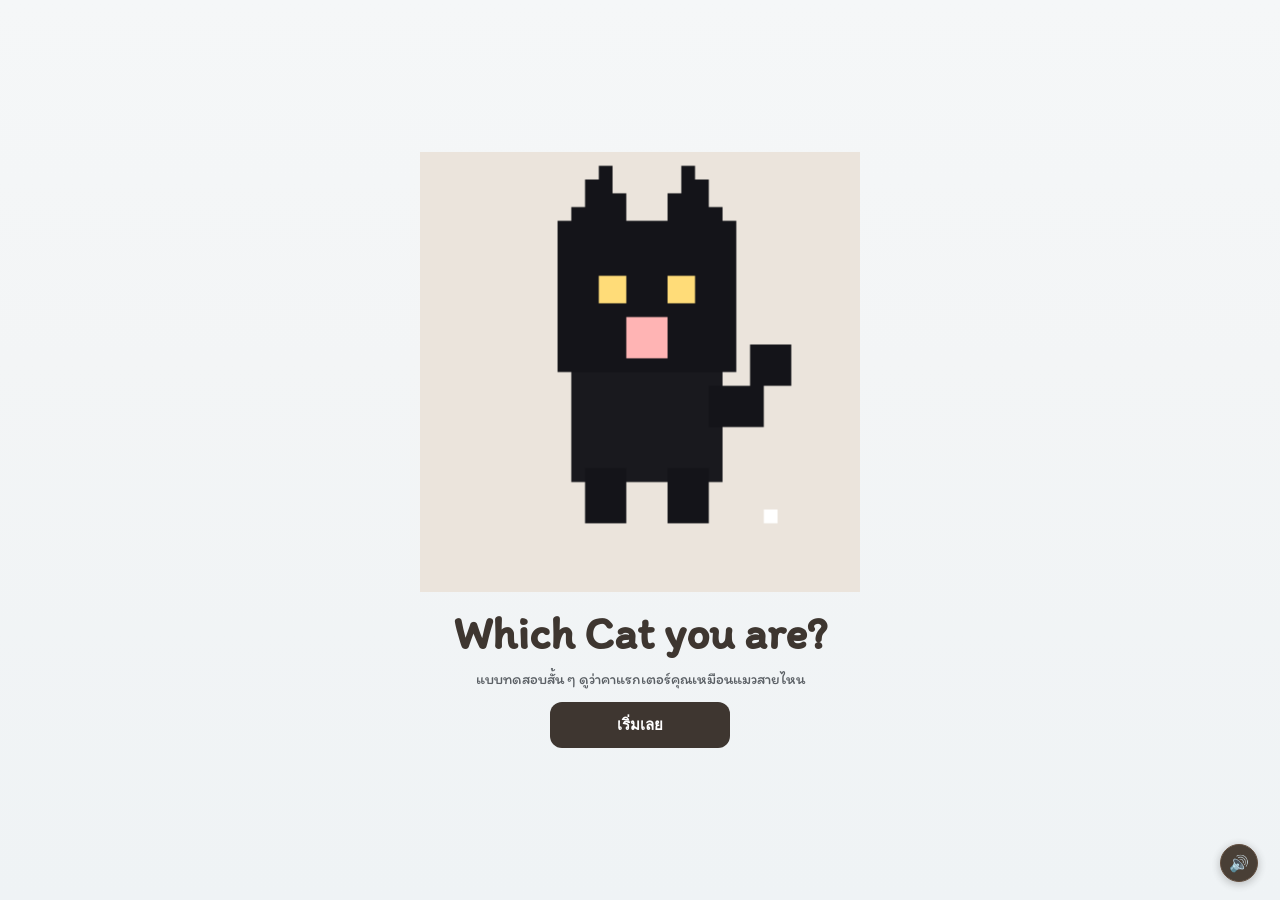
==== commit d81e0df9: "Add files via upload" ====
--- a/index.html
+++ b/index.html
@@ -315,6 +315,8 @@
       font-size:34px;
       color:#ffffff;
       line-height:1.1;
+      white-space:nowrap;
+      overflow:hidden;
     }
     .result-subtitle{
       margin:0;
@@ -717,12 +719,14 @@
     }
     .intro-story{
       font-size:16px;
-      color:#5b534d;
+      color:#A79A8A;
       line-height:1.8;
       margin:0 0 24px;
+      font-weight:400;
     }
     .intro-story b{
-      color:#3E3630;
+      color:#A79A8A;
+      font-weight:400;
     }
     .intro-name-label{
       font-size:13px;
@@ -786,12 +790,12 @@
     }
     .intro2-text{
       font-size:15px;
-      color:#5b534d;
+      color:#3E3630;
       line-height:1.85;
       margin:14px 0 28px;
     }
     .intro2-text em{
-      color:#A79A8A;
+      color:#3E3630;
       font-style:normal;
     }
     .intro-start-btn{
@@ -820,14 +824,53 @@
       <button class="start-btn" id="startBtn">เริ่มเลย</button>
     </section>
 
+    <!-- ── Intro Story 0: บทนำ ── -->
+    <section class="intro-wrap" id="introStory" style="display:none;">
+      <div class="intro-card">
+        <svg id="introCat0" width="72" height="67" viewBox="0 0 14 13" xmlns="http://www.w3.org/2000/svg" style="display:block;margin:0 auto 12px;image-rendering:pixelated;animation:pawBounce 1.6s ease-in-out infinite;cursor:pointer;">
+          <rect x="1" y="0" width="2" height="2" fill="#1a1a1a"/>
+          <rect x="11" y="0" width="2" height="2" fill="#1a1a1a"/>
+          <rect x="1" y="1" width="12" height="1" fill="#1a1a1a"/>
+          <rect x="0" y="2" width="14" height="5" fill="#1a1a1a"/>
+          <rect x="1" y="7" width="12" height="1" fill="#1a1a1a"/>
+          <rect x="2" y="3" width="2" height="2" fill="#FCF7DF"/>
+          <rect x="10" y="3" width="2" height="2" fill="#FCF7DF"/>
+          <rect x="6" y="5" width="2" height="1" fill="#f4a0a0"/>
+          <rect x="2" y="8" width="10" height="3" fill="#1a1a1a"/>
+          <rect x="2" y="11" width="2" height="2" fill="#1a1a1a"/>
+          <rect x="10" y="11" width="2" height="2" fill="#1a1a1a"/>
+          <rect x="12" y="7" width="1" height="3" fill="#1a1a1a"/>
+          <rect x="13" y="6" width="1" height="2" fill="#1a1a1a"/>
+        </svg>
+        <p class="intro-story">
+          เฮ้... ได้ยินมาว่า<br>
+          มีแมวตัวนึงซ่อนอยู่ในตัวของเธอ
+        </p>
+        <button class="intro-next-btn" id="introStoryBtn">ต่อไป →</button>
+      </div>
+    </section>
+
     <!-- ── Intro Story 1: ถามชื่อ ── -->
     <section class="intro-wrap" id="introName" style="display:none;">
       <div class="intro-card">
-        <span class="intro-paw">🐾</span>
+        <svg id="introCat1" width="72" height="67" viewBox="0 0 14 13" xmlns="http://www.w3.org/2000/svg" style="display:block;margin:0 auto 12px;image-rendering:pixelated;animation:pawBounce 1.6s ease-in-out infinite;cursor:pointer;">
+          <rect x="1" y="0" width="2" height="2" fill="#1a1a1a"/>
+          <rect x="11" y="0" width="2" height="2" fill="#1a1a1a"/>
+          <rect x="1" y="1" width="12" height="1" fill="#1a1a1a"/>
+          <rect x="0" y="2" width="14" height="5" fill="#1a1a1a"/>
+          <rect x="1" y="7" width="12" height="1" fill="#1a1a1a"/>
+          <rect x="2" y="3" width="2" height="2" fill="#FCF7DF"/>
+          <rect x="10" y="3" width="2" height="2" fill="#FCF7DF"/>
+          <rect x="6" y="5" width="2" height="1" fill="#f4a0a0"/>
+          <rect x="2" y="8" width="10" height="3" fill="#1a1a1a"/>
+          <rect x="2" y="11" width="2" height="2" fill="#1a1a1a"/>
+          <rect x="10" y="11" width="2" height="2" fill="#1a1a1a"/>
+          <rect x="12" y="7" width="1" height="3" fill="#1a1a1a"/>
+          <rect x="13" y="6" width="1" height="2" fill="#1a1a1a"/>
+        </svg>
         <p class="intro-story">
-          เฮ้... มีแมวตัวหนึ่ง<b>ซ่อนอยู่ในตัวเธอ</b><br>
           แต่ก่อนจะรู้ว่ามันคือแมวแบบไหน<br>
-          ขอถามหน่อยนะ 🐱
+          ขอถามหน่อยนะ
         </p>
         <span class="intro-name-label">เธอชื่ออะไรน้า?</span>
         <input class="intro-name-input" id="nameInput" type="text" placeholder="พิมพ์ชื่อเลย..." maxlength="30" autocomplete="off" />
@@ -835,19 +878,84 @@
       </div>
     </section>
 
-    <!-- ── Intro Story 2: ทักทาย + ปูเรื่อง ── -->
+    <!-- ── Intro Story 2: ทักทาย (ชื่อ + ประโยคแรก) ── -->
     <section class="intro-wrap" id="introGreet" style="display:none;">
       <div class="intro2-card">
-        <span class="intro-paw">🐱</span>
+        <svg id="introCat2" width="72" height="67" viewBox="0 0 14 13" xmlns="http://www.w3.org/2000/svg" style="display:block;margin:0 auto 12px;image-rendering:pixelated;animation:pawBounce 1.6s ease-in-out infinite;cursor:pointer;">
+          <rect x="1" y="0" width="2" height="2" fill="#1a1a1a"/>
+          <rect x="11" y="0" width="2" height="2" fill="#1a1a1a"/>
+          <rect x="1" y="1" width="12" height="1" fill="#1a1a1a"/>
+          <rect x="0" y="2" width="14" height="5" fill="#1a1a1a"/>
+          <rect x="1" y="7" width="12" height="1" fill="#1a1a1a"/>
+          <rect x="2" y="3" width="2" height="2" fill="#FCF7DF"/>
+          <rect x="10" y="3" width="2" height="2" fill="#FCF7DF"/>
+          <rect x="6" y="5" width="2" height="1" fill="#f4a0a0"/>
+          <rect x="2" y="8" width="10" height="3" fill="#1a1a1a"/>
+          <rect x="2" y="11" width="2" height="2" fill="#1a1a1a"/>
+          <rect x="10" y="11" width="2" height="2" fill="#1a1a1a"/>
+          <rect x="12" y="7" width="1" height="3" fill="#1a1a1a"/>
+          <rect x="13" y="6" width="1" height="2" fill="#1a1a1a"/>
+        </svg>
         <div class="intro2-name" id="greetName"></div>
         <p class="intro2-text">
           ชื่อเพราะดีนะ ✨<br><br>
-          ว่ากันว่า<em>ทุกคนมีแมวในตัว</em><br>
-          บางทีเราเองยังไม่รู้จักมันเลย<br><br>
-          ลองตอบตามความรู้สึก<b>แรก</b>เลยนะ<br>
-          <em>อย่าคิดมาก แมวในตัวเธอรู้คำตอบอยู่แล้ว 🐾</em>
+          เราคือแมวสักตัวนึงของเธอเอง<br>
+          ยินดีที่ได้รู้จักนะ
         </p>
-        <button class="intro-start-btn" id="introStartBtn">พร้อมแล้ว! เริ่มเลย 🐱</button>
+        <button class="intro-next-btn" id="introGreetBtn">ต่อไป →</button>
+      </div>
+    </section>
+
+    <!-- ── Intro Story 3: ว่ากันว่า ── -->
+    <section class="intro-wrap" id="introGreet2" style="display:none;">
+      <div class="intro2-card">
+        <svg id="introCat3" width="72" height="67" viewBox="0 0 14 13" xmlns="http://www.w3.org/2000/svg" style="display:block;margin:0 auto 12px;image-rendering:pixelated;animation:pawBounce 1.6s ease-in-out infinite;cursor:pointer;">
+          <rect x="1" y="0" width="2" height="2" fill="#1a1a1a"/>
+          <rect x="11" y="0" width="2" height="2" fill="#1a1a1a"/>
+          <rect x="1" y="1" width="12" height="1" fill="#1a1a1a"/>
+          <rect x="0" y="2" width="14" height="5" fill="#1a1a1a"/>
+          <rect x="1" y="7" width="12" height="1" fill="#1a1a1a"/>
+          <rect x="2" y="3" width="2" height="2" fill="#FCF7DF"/>
+          <rect x="10" y="3" width="2" height="2" fill="#FCF7DF"/>
+          <rect x="6" y="5" width="2" height="1" fill="#f4a0a0"/>
+          <rect x="2" y="8" width="10" height="3" fill="#1a1a1a"/>
+          <rect x="2" y="11" width="2" height="2" fill="#1a1a1a"/>
+          <rect x="10" y="11" width="2" height="2" fill="#1a1a1a"/>
+          <rect x="12" y="7" width="1" height="3" fill="#1a1a1a"/>
+          <rect x="13" y="6" width="1" height="2" fill="#1a1a1a"/>
+        </svg>
+        <p class="intro2-text">
+          ว่ากันว่าทุกคนมีแมวในตัว<br>
+          บางทีเธอเองอาจจะยังไม่รู้จักมันเลย
+        </p>
+        <button class="intro-next-btn" id="introGreet2Btn">ต่อไป →</button>
+      </div>
+    </section>
+
+    <!-- ── Intro Story 4: ปูเรื่อง + เริ่มเลย ── -->
+    <section class="intro-wrap" id="introGreet3" style="display:none;">
+      <div class="intro2-card">
+        <svg id="introCat4" width="72" height="67" viewBox="0 0 14 13" xmlns="http://www.w3.org/2000/svg" style="display:block;margin:0 auto 12px;image-rendering:pixelated;animation:pawBounce 1.6s ease-in-out infinite;cursor:pointer;">
+          <rect x="1" y="0" width="2" height="2" fill="#1a1a1a"/>
+          <rect x="11" y="0" width="2" height="2" fill="#1a1a1a"/>
+          <rect x="1" y="1" width="12" height="1" fill="#1a1a1a"/>
+          <rect x="0" y="2" width="14" height="5" fill="#1a1a1a"/>
+          <rect x="1" y="7" width="12" height="1" fill="#1a1a1a"/>
+          <rect x="2" y="3" width="2" height="2" fill="#FCF7DF"/>
+          <rect x="10" y="3" width="2" height="2" fill="#FCF7DF"/>
+          <rect x="6" y="5" width="2" height="1" fill="#f4a0a0"/>
+          <rect x="2" y="8" width="10" height="3" fill="#1a1a1a"/>
+          <rect x="2" y="11" width="2" height="2" fill="#1a1a1a"/>
+          <rect x="10" y="11" width="2" height="2" fill="#1a1a1a"/>
+          <rect x="12" y="7" width="1" height="3" fill="#1a1a1a"/>
+          <rect x="13" y="6" width="1" height="2" fill="#1a1a1a"/>
+        </svg>
+        <p class="intro2-text">
+          วันนี้เราเลยมีคำถามสั้นๆ มาลองค้นหาแมวในตัวเธอกัน<br><br>
+          ลองตอบตามความรู้สึกเลยนะ<br>
+          <em>แมวในตัวเธอรู้คำตอบอยู่แล้ว 🐾</em>
+        </p>
+        <button class="intro-start-btn" id="introStartBtn">พร้อมแล้ว! เริ่มเลย</button>
       </div>
     </section>
 
@@ -1014,8 +1122,14 @@
     startBtn.addEventListener("click", () => {
       if(window.sfx8bit) window.sfx8bit();
       landing.style.display = "none";
+      document.getElementById("introStory").style.display = "flex";
+      if(window.startBGM) window.startBGM();
+    });
+
+    document.getElementById("introStoryBtn").addEventListener("click", () => {
+      if(window.sfx8bit) window.sfx8bit();
+      document.getElementById("introStory").style.display = "none";
       document.getElementById("introName").style.display = "flex";
-      if(window.startBGM) window.startBGM();
       setTimeout(() => document.getElementById("nameInput").focus(), 300);
     });
 
@@ -1031,16 +1145,60 @@
       if(window.sfx8bit) window.sfx8bit();
       playerName = nameInput.value.trim();
       document.getElementById("introName").style.display = "none";
-      document.getElementById("greetName").textContent = playerName + " 🐾";
+      document.getElementById("greetName").textContent = playerName;
       document.getElementById("introGreet").style.display = "flex";
     });
 
-    // ── Intro 2: ทักทาย → เริ่ม quiz ──
+    // ── Intro 2: ทักทาย → หน้าถัดไป ──
+    document.getElementById("introGreetBtn").addEventListener("click", () => {
+      if(window.sfx8bit) window.sfx8bit();
+      document.getElementById("introGreet").style.display = "none";
+      document.getElementById("introGreet2").style.display = "flex";
+    });
+
+    // ── Intro 3: ว่ากันว่า → หน้าถัดไป ──
+    document.getElementById("introGreet2Btn").addEventListener("click", () => {
+      if(window.sfx8bit) window.sfx8bit();
+      document.getElementById("introGreet2").style.display = "none";
+      document.getElementById("introGreet3").style.display = "flex";
+    });
+
+    // ── bounce handler สำหรับแมวดำใน intro ──
+    function makeIntroCatClickable(id){
+      const cat = document.getElementById(id);
+      if(!cat) return;
+      cat.addEventListener("click", () => {
+        cat.style.animation = "none";
+        void cat.offsetWidth;
+        cat.style.animation = "popupCatBounce 0.45s cubic-bezier(.36,.07,.19,.97) both";
+        cat.addEventListener("animationend", () => {
+          cat.style.animation = "pawBounce 1.6s ease-in-out infinite";
+        }, {once:true});
+        try {
+          const ctx = new (window.AudioContext || window.webkitAudioContext)();
+          const o = ctx.createOscillator(), g = ctx.createGain();
+          o.type = "sawtooth";
+          o.frequency.setValueAtTime(1200, ctx.currentTime);
+          o.frequency.exponentialRampToValueAtTime(400, ctx.currentTime + 0.2);
+          g.gain.setValueAtTime(0.22, ctx.currentTime);
+          g.gain.exponentialRampToValueAtTime(0.001, ctx.currentTime + 0.22);
+          o.connect(g); g.connect(ctx.destination);
+          o.start(); o.stop(ctx.currentTime + 0.25);
+        } catch(e){}
+      });
+    }
+    makeIntroCatClickable("introCat0");
+    makeIntroCatClickable("introCat1");
+    makeIntroCatClickable("introCat2");
+    makeIntroCatClickable("introCat3");
+    makeIntroCatClickable("introCat4");
+
+    // ── Intro 4: ปูเรื่อง → เริ่ม quiz ──
     document.getElementById("introStartBtn").addEventListener("click", () => {
       if(window.sfx8bit) window.sfx8bit();
       const shuffled = shuffleArray(questions);
       questions.splice(0, questions.length, ...shuffled);
-      document.getElementById("introGreet").style.display = "none";
+      document.getElementById("introGreet3").style.display = "none";
       mainWrap.classList.remove("wrap-landing");
       mainWrap.classList.add("wrap");
       quizHead.style.display = "block";
@@ -1215,7 +1373,7 @@
           </div>
           <div class="result-body">
             <div class="result-head">
-              <h2 class="result-title">${playerName ? playerName + ' คือ' : ''}${out.title}</h2>
+              <h2 class="result-title" id="resultTitle">${playerName ? playerName + 'คุณคือ' : 'คุณคือ'}${out.title}</h2>
               <p class="result-subtitle">${out.enTitle || "CAT PERSONALITY"}</p>
             </div>
             <p class="result-desc">${out.desc}</p>
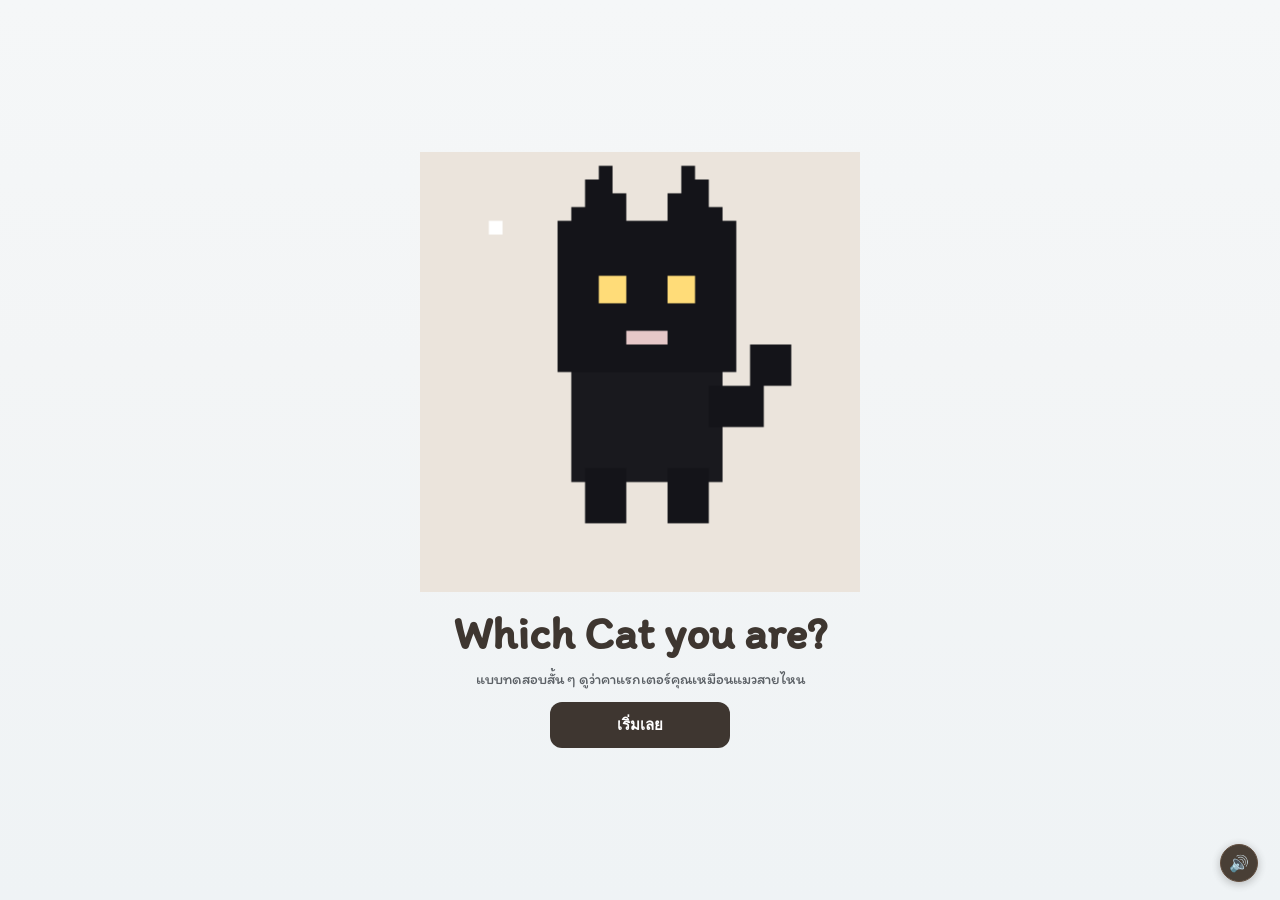
==== commit 62b45e10: "Add files via upload" ====
--- a/index.html
+++ b/index.html
@@ -312,11 +312,12 @@
     }
     .result-title{
       margin:0 0 4px;
-      font-size:34px;
+      font-size:clamp(20px, 7vw, 34px);
       color:#ffffff;
-      line-height:1.1;
-      white-space:nowrap;
-      overflow:hidden;
+      line-height:1.2;
+      white-space:normal;
+      overflow-wrap:break-word;
+      word-break:break-word;
     }
     .result-subtitle{
       margin:0;
@@ -1373,7 +1374,8 @@
           </div>
           <div class="result-body">
             <div class="result-head">
-              <h2 class="result-title" id="resultTitle">${playerName ? playerName + 'คุณคือ' : 'คุณคือ'}${out.title}</h2>
+              ${playerName ? `<h2 class="result-title" style="font-size:clamp(16px,5vw,26px);margin-bottom:2px;">${playerName}</h2>` : ''}
+              <h2 class="result-title" id="resultTitle" style="font-size:clamp(18px,6vw,30px);">คุณคือ${out.title}</h2>
               <p class="result-subtitle">${out.enTitle || "CAT PERSONALITY"}</p>
             </div>
             <p class="result-desc">${out.desc}</p>
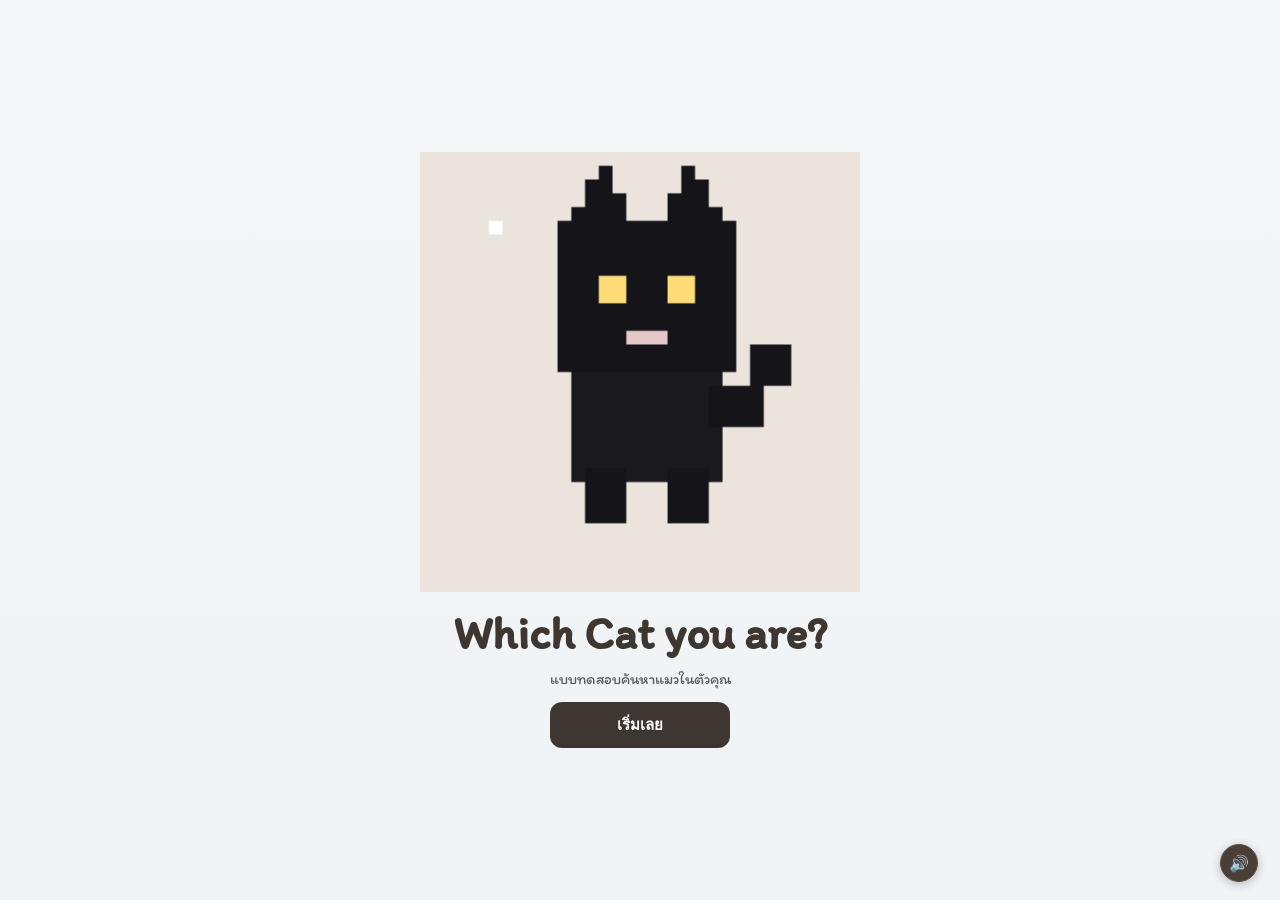
==== commit 18206286: "Add files via upload" ====
--- a/index.html
+++ b/index.html
@@ -720,13 +720,13 @@
     }
     .intro-story{
       font-size:16px;
-      color:#A79A8A;
+      color:#3E3630;
       line-height:1.8;
       margin:0 0 24px;
       font-weight:400;
     }
     .intro-story b{
-      color:#A79A8A;
+      color:#3E3630;
       font-weight:400;
     }
     .intro-name-label{
@@ -821,7 +821,7 @@
     <section class="landing page-section page-visible" id="landing">
       <img class="landing-image" src="assets/cats/cover.gif" alt="Reborn as a cat" />
       <h2 class="landing-title">Which Cat you are? </h2>
-      <p class="landing-sub">แบบทดสอบสั้น ๆ ดูว่าคาแรกเตอร์คุณเหมือนแมวสายไหน</p>
+      <p class="landing-sub">แบบทดสอบค้นหาแมวในตัวคุณ</p>
       <button class="start-btn" id="startBtn">เริ่มเลย</button>
     </section>
 
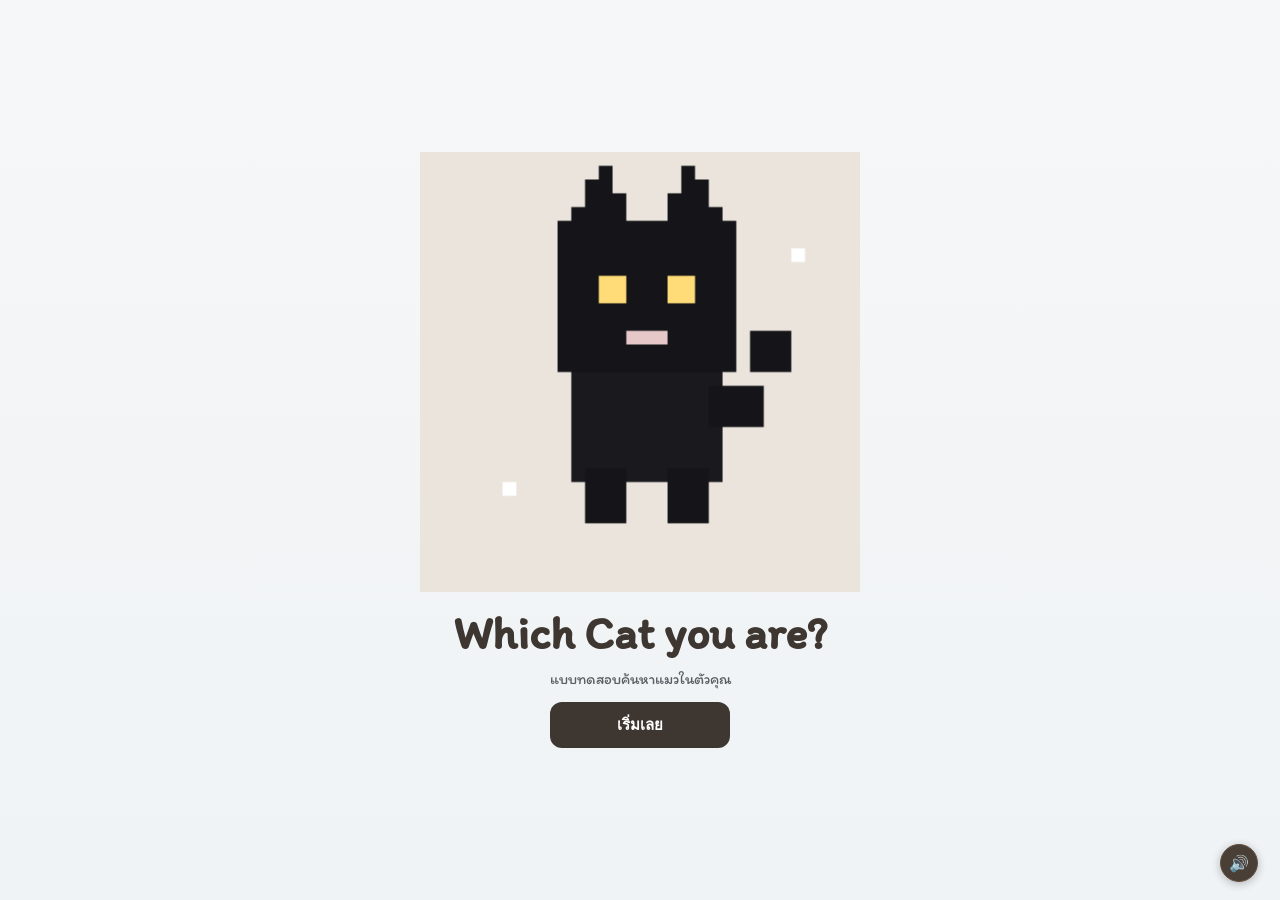
==== commit 9ef212b5: "Add files via upload" ====
--- a/index.html
+++ b/index.html
@@ -4,817 +4,7 @@
   <meta charset="UTF-8" />
   <meta name="viewport" content="width=device-width, initial-scale=1.0" />
   <title>Which Cat you are?</title>
-  <style>
-    @import url('https://fonts.googleapis.com/css2?family=Itim&display=swap');
-    :root{
-      --blue:#ffffff;
-      --taupe:#A79A8A;
-      --cream:#FCF7DF;
-      --dark:#3E3630;
-      --bg:#f3f5f6;
-      --card:#ffffff;
-      --line:#e6e8ea;
-    }
-    *{box-sizing:border-box}
-    body{
-      margin:0;
-      font-family:"Itim",sans-serif;
-      background:var(--bg);
-      color:var(--dark);
-    }
-    .wrap{
-      max-width:760px;
-      margin:0 auto;
-      padding:0 16px 48px;
-      min-height:100vh;
-      display:flex;
-      flex-direction:column;
-      justify-content:center;
-      position:relative;
-      z-index:1;
-    }
-    .wrap-landing{
-      max-width:none;
-      margin:0;
-      padding:0;
-      min-height:100vh;
-      display:flex;
-      align-items:center;
-      justify-content:center;
-      background:linear-gradient(180deg,#f5f7f8 0%, #f3f5f6 40%, #eff3f5 100%);
-    }
-    .head{
-      background:transparent;
-      border:none;
-      border-radius:0;
-      padding:0 0 14px 0;
-      margin-bottom:0;
-    }
-    h1{
-      margin:0 0 6px;
-      font-family:"Itim","Noto Sans Thai",sans-serif;
-      font-size:24px;
-      letter-spacing:.2px;
-    }
-    .small{margin:0;color:#5b534d;font-size:14px}
-    .meta{
-      display:flex;
-      justify-content:space-between;
-      align-items:center;
-      gap:10px;
-      margin-top:10px;
-    }
-    .chip{
-      background:#fff;
-      border:1px solid #ebe6d5;
-      border-radius:999px;
-      padding:5px 10px;
-      font-size:12px;
-    }
-    .progress{
-      margin-top:0;
-      height:10px;
-      background:#eceff1;
-      border-radius:999px;
-      overflow:visible;
-      flex:1;
-      max-width:320px;
-      margin:0 auto;
-      position:relative;
-    }
-    .bar{
-      width:0%;
-      height:100%;
-      background:var(--taupe);
-      border-radius:999px;
-      transition:width .4s cubic-bezier(.4,0,.2,1);
-      position:relative;
-      overflow:visible;
-    }
-    /* ====== pixel cat runner ====== */
-    .cat-runner{
-      position:absolute;
-      right:-16px;
-      top:50%;
-      transform:translateY(-35%);
-      width:36px;
-      height:36px;
-      pointer-events:none;
-      z-index:10;
-      image-rendering:pixelated;
-      animation:catBounce .45s steps(2,end) infinite;
-    }
-    .cat-runner svg{
-      width:100%;
-      height:100%;
-      image-rendering:pixelated;
-    }
-    @keyframes catBounce{
-      0%,100%{ transform:translateY(-35%); }
-      50%    { transform:translateY(-42%); }
-    }
-
-    .card{
-      background:transparent;
-      border:none;
-      border-radius:0;
-      padding:0;
-      box-shadow:none;
-    }
-    .q-no{
-      font-size:13px;
-      color:#70757a;
-      margin-bottom:8px;
-      display:none;
-    }
-    .q-title{
-      margin:0 0 14px;
-      font-size:19px;
-      line-height:1.4;
-      text-align:center;
-    }
-    #quizCard{
-      max-width:640px;
-      margin:0 auto;
-    }
-    #options{
-      width:340px;
-      max-width:100%;
-      margin:0 auto;
-    }
-
-    /* เผื่อใส่รูปในอนาคต */
-    .question-image{
-      width:100%;
-      max-height:260px;
-      object-fit:cover;
-      border-radius:10px;
-      border:1px solid #ddd;
-      margin:0 0 10px;
-      display:none;
-    }
-    .question-image.show{display:block}
-
-    .opt{
-      display:flex;
-      align-items:center;
-      justify-content:center;
-      gap:0;
-      width:100%;
-      max-width:none;
-      text-align:center;
-      border:1px solid #dfe4e7;
-      background:#fff;
-      border-radius:999px;
-      padding:12px 20px;
-      margin:0 auto 8px;
-      cursor:pointer;
-      color:var(--dark);
-      font-size:14px;
-      font-weight:500;
-      font-family:"Itim",sans-serif;
-    }
-    .opt:hover{background:#f8fafb}
-    .opt.selected{
-      background:#a79a8a;
-      color:#FCF7DF;
-      border-color:#a79a8a;
-    }
-    @keyframes optBounce{
-      0%  { transform:scale(1); }
-      30% { transform:scale(0.94); }
-      55% { transform:scale(1.03); }
-      75% { transform:scale(0.98); }
-      100%{ transform:scale(1); }
-    }
-    .opt.bounce{
-      animation:optBounce 0.4s cubic-bezier(.36,.07,.19,.97) both;
-    }
-    .actions{
-      display:flex;
-      gap:8px;
-      margin-top:12px;
-    }
-    .btn{
-      border:none;
-      border-radius:12px;
-      padding:10px 14px;
-      font-weight:700;
-      cursor:pointer;
-      font-size:14px;
-      font-family:"Itim",sans-serif;
-    }
-    .btn-back{
-      background:#e6edf1;
-      color:#2d2d2d;
-    }
-    .btn-next{
-      background:var(--dark);
-      color:#fff;
-      margin-left:auto;
-      display:none;
-    }
-    .btn:disabled{
-      opacity:.45;
-      cursor:not-allowed;
-    }
-    .question-anim{
-      animation:questionEnter .28s ease;
-    }
-    .question-exit{
-      animation:questionExit .24s ease forwards;
-    }
-    @keyframes questionEnter{
-      from{
-        opacity:0;
-        transform:translateY(8px);
-      }
-      to{
-        opacity:1;
-        transform:translateY(0);
-      }
-    }
-    @keyframes questionExit{
-      from{
-        opacity:1;
-        transform:translateY(0);
-      }
-      to{
-        opacity:0;
-        transform:translateY(-8px);
-      }
-    }
-
-    /* ====== result card redesign ====== */
-    .result{
-      display:none;
-      padding:20px 0 40px;
-    }
-    /* outer card */
-    .result-card{
-      background:#FCF7DF;
-      border:2px solid #9B8B7B;
-      border-radius:0;
-      max-width:520px;
-      margin:0 auto;
-      overflow:hidden;
-      box-shadow: 4px 4px 0 #9B8B7B, inset 1px 1px 0 #ffffff;
-      position:relative;
-    }
-    /* top accent bar */
-    .result-card::before{
-      display:none;
-    }
-    /* bottom accent bar */
-    .result-card::after{
-      display:none;
-    }
-    /* image section */
-    .result-img-wrap{
-      background: linear-gradient(180deg, #ffffff 0%, #f5f7f8 100%);
-      display:flex;
-      align-items:center;
-      justify-content:center;
-      padding:28px 20px 20px;
-      position:relative;
-    }
-    .result-image{
-      width:min(55%, 200px);
-      height:auto;
-      max-height:200px;
-      object-fit:contain;
-      filter:drop-shadow(0 6px 18px rgba(62,54,48,0.18));
-      display:block;
-      margin:0 auto;
-    }
-    /* rarity badge */
-      position:absolute;
-      top:14px;
-      right:16px;
-      background:#3E3630;
-      color:#FCF7DF;
-      font-family:"Courier New",monospace;
-      font-size:10px;
-      letter-spacing:1.5px;
-      padding:3px 10px;
-      border-radius:999px;
-    }
-    /* body section */
-    .result-body{
-      padding:20px 24px 24px;
-    }
-    .result-head{
-      text-align:center;
-      margin-bottom:14px;
-      padding:14px;
-      border-bottom: 1px solid #d5cfc4;
-      background:#8B7F6B;
-    }
-    .result-title{
-      margin:0 0 4px;
-      font-size:clamp(20px, 7vw, 34px);
-      color:#ffffff;
-      line-height:1.2;
-      white-space:normal;
-      overflow-wrap:break-word;
-      word-break:break-word;
-    }
-    .result-subtitle{
-      margin:0;
-      font-size:13px;
-      letter-spacing:3px;
-      color:#ffffff;
-      font-family:"Courier New",monospace;
-      font-weight:900;
-    }
-    .result-desc{
-      font-size:17px;
-      text-align:center;
-      color:#3E3630;
-      margin:0 0 12px;
-      font-weight:600;
-      line-height:1.5;
-      background:#FCF7DF;
-      padding:12px;
-      border-radius:0;
-    }
-    .result-explain{
-      font-size:15px;
-      line-height:1.65;
-      color:#5a5048;
-      background:#ffffff;
-      border-radius:8px;
-      padding:10px 14px;
-      margin:0 0 14px;
-    }
-    /* stat pills */
-    .result-stats{
-      display:flex;
-      justify-content:center;
-      gap:8px;
-      flex-wrap:wrap;
-      margin-bottom:14px;
-    }
-    .stat{
-      background:#3E3630;
-      color:#FCF7DF;
-      border-radius:999px;
-      padding:5px 14px;
-      font-size:13px;
-      font-family:"Itim",sans-serif;
-    }
-    /* quote */
-    .result-quote{
-      text-align:center;
-      font-size:14px;
-      color:#A79A8A;
-      font-style:italic;
-      margin:0 0 18px;
-      font-family:"Itim",sans-serif;
-    }
-    /* retry */
-    .retry-btn{
-      display:block;
-      margin:0 auto;
-      border:2px solid #3E3630;
-      background:#3E3630;
-      color:#FCF7DF;
-      border-radius:999px;
-      padding:10px 32px;
-      font-size:15px;
-      font-weight:700;
-      font-family:"Itim",sans-serif;
-      cursor:pointer;
-      letter-spacing:.5px;
-      transition:background .2s, color .2s;
-      margin-bottom:8px;
-    }
-    .retry-btn:hover{
-      background:#FCF7DF;
-      color:#3E3630;
-    }
-    /* crew section */
-    .crew-wrap{
-      max-width:520px;
-      margin:16px auto 0;
-      text-align:center;
-    }
-    .crew-title{
-      font-size:16px;
-      letter-spacing:2px;
-      color:#A79A8A;
-      font-family:"Courier New",monospace;
-      margin:0 0 12px;
-    }
-    .crew-grid{
-      display:grid;
-      grid-template-columns:repeat(3,1fr);
-      gap:10px;
-    }
-    .crew-item{
-      text-align:center;
-      font-size:11px;
-      color:#3E3630;
-      background:#FCF7DF;
-      border:1px solid #d5cfc4;
-      border-radius:14px;
-      padding:10px 6px 8px;
-    }
-    .crew-item img{
-      width:64px;
-      height:64px;
-      object-fit:cover;
-      border-radius:999px;
-      border:2px solid #A79A8A;
-      background:#ffffff;
-      margin:0 auto 6px;
-      display:block;
-    }
-    .result-rare{ display:none; }
-    .stars{ display:none; }
-    .rare-pill{ display:none; }
-    .landing{
-      width:min(980px, 92vw);
-      padding:32px 20px;
-      text-align:center;
-    }
-    .landing-image{
-      width:min(760px, 88vw);
-      max-height:440px;
-      object-fit:contain;
-      border-radius:0;
-      background:transparent;
-      border:none;
-      margin:0 auto 14px;
-      display:block;
-    }
-    .landing-title{
-      margin:0 0 8px;
-      font-size:clamp(30px,4vw,46px);
-      line-height:1.2;
-    }
-    .landing-sub{
-      margin:0 0 14px;
-      color:#5a5f64;
-      font-size:15px;
-    }
-    .start-btn{
-      border:none;
-      background:var(--dark);
-      color:#fff;
-      border-radius:12px;
-      padding:11px 18px;
-      font-weight:700;
-      font-size:15px;
-      cursor:pointer;
-      min-width:180px;
-    }
-    @media (max-width:720px){
-      body{
-        font-size:18px;
-      }
-      .landing{
-        padding:22px 16px;
-      }
-      .landing-image{
-        max-height:320px;
-      }
-      .landing-sub{
-        font-size:18px;
-      }
-      h1{
-        font-size:28px;
-      }
-      .small{
-        font-size:17px;
-      }
-      .chip{
-        font-size:14px;
-      }
-      .q-title{
-        font-size:24px;
-      }
-      .opt{
-        font-size:16px;
-        padding:10px 12px;
-      }
-      .btn{
-        font-size:18px;
-      }
-      .result-title{font-size:30px}
-      .result-subtitle{font-size:12px;letter-spacing:3px}
-      .result-desc{font-size:17px}
-      .result-explain{font-size:15px}
-      .stat{font-size:13px;}
-      .result-quote{font-size:14px;}
-      .crew-title{font-size:13px;}
-      .crew-item{font-size:11px;}
-      .result-stats {
-        display: flex !important;
-        flex-direction: row !important;
-      }
-      .crew-grid{grid-template-columns:repeat(3,1fr)}
-    }
-
-    @media (min-width:721px){
-      .q-title{
-        font-size:26px;
-      }
-      .opt{
-        font-size:18px;
-        padding:14px 20px;
-        margin-bottom:10px;
-      }
-      .btn{
-        font-size:17px;
-        padding:12px 18px;
-      }
-      .progress{
-        max-width:520px;
-        height:14px;
-      }
-      .cat-runner{
-        width:42px;
-        height:42px;
-      }
-      .popup-window{
-        width:min(520px, 86vw);
-      }
-      .popup-body p{
-        font-size:16px;
-      }
-      .popup-body .popup-sub{
-        font-size:13px;
-      }
-      .popup-ok{
-        font-size:16px;
-        padding:7px 44px;
-      }
-      .popup-titlebar{
-        font-size:13px;
-        padding:5px 8px;
-      }
-      .popup-titlebar-btn{
-        width:16px;
-        height:16px;
-        font-size:9px;
-      }
-    }
-
-    @keyframes popupCatFloat{
-      0%,100%{ transform:translateY(0); }
-      50%    { transform:translateY(-4px); }
-    }
-    @keyframes popupCatBounce{
-      0%  { transform:scale(1); }
-      20% { transform:scale(0.88); }
-      50% { transform:scale(1.18); }
-      70% { transform:scale(0.95); }
-      85% { transform:scale(1.06); }
-      100%{ transform:scale(1); }
-    }
-    #popupCatSvg.cat-bounce{
-      animation:popupCatBounce 0.45s cubic-bezier(.36,.07,.19,.97) both !important;
-    }
-    /* ====== result titlebar ====== */
-    .result-titlebar{
-      background:#9B8B7B;
-      display:flex;
-      align-items:center;
-      justify-content:space-between;
-      padding:4px 6px;
-      font-size:11px;
-      color:#FCF7DF;
-      font-weight:bold;
-      letter-spacing:.5px;
-    }
-    .result-titlebar-left{display:flex;align-items:center;gap:4px;}
-    .result-titlebar-btn{
-      width:13px;height:13px;
-      background:#FCF7DF;
-      border:1px solid #3E3630;
-      font-size:7px;
-      display:flex;align-items:center;justify-content:center;
-      color:#3E3630;
-    }
-
-
-    /* ====== page transitions ====== */
-    .page-section{
-      transition: opacity 0.35s ease, transform 0.35s ease;
-    }
-    .page-hidden{
-      opacity:0;
-      transform:translateY(18px);
-      pointer-events:none;
-    }
-    .page-visible{
-      opacity:1;
-      transform:translateY(0);
-    }
-    /* ====== retro popup ====== */
-    .popup-overlay{
-      position:fixed;
-      inset:0;
-      display:flex;
-      align-items:center;
-      justify-content:center;
-      z-index:999;
-      background:rgba(255,255,255,0.15);
-      backdrop-filter:blur(3px);
-      -webkit-backdrop-filter:blur(3px);
-      animation:fadeInOverlay .25s ease;
-    }
-    @keyframes fadeInOverlay{
-      from{opacity:0;transform:scale(.92)} to{opacity:1;transform:scale(1)}
-    }
-    .popup-window{
-      font-family:"Courier New", monospace;
-      background:#FCF7DF;
-      border:2px solid #A79A8A;
-      box-shadow:4px 4px 0 #A79A8A, inset 1px 1px 0 #ffffff;
-      width:min(300px, 86vw);
-      image-rendering:pixelated;
-    }
-    .popup-titlebar{
-      background:#A79A8A;
-      display:flex;
-      align-items:center;
-      justify-content:space-between;
-      padding:4px 6px;
-      font-size:11px;
-      color:#FCF7DF;
-      font-weight:bold;
-      letter-spacing:.5px;
-    }
-    .popup-titlebar-left{display:flex;align-items:center;gap:4px;}
-    .popup-titlebar-btn{
-      width:13px;height:13px;
-      background:#FCF7DF;
-      border:1px solid #3E3630;
-      font-size:7px;
-      display:flex;align-items:center;justify-content:center;
-      color:#3E3630;
-    }
-    .popup-body{
-      padding:24px 24px 20px;
-      text-align:center;
-    }
-    .popup-body p{
-      margin:0 0 2px;
-      font-size:12px;
-      color:#3E3630;
-      line-height:1.6;
-    }
-    .popup-body .popup-sub{
-      font-size:11px;
-      color:#A79A8A;
-      margin-bottom:12px;
-      font-style:italic;
-    }
-    .popup-ok{
-      margin-top:14px;
-      background:#FCF7DF;
-      border:2px solid #3E3630;
-      box-shadow:2px 2px 0 #3E3630;
-      padding:5px 32px;
-      font-family:"Courier New", monospace;
-      font-size:13px;
-      font-weight:bold;
-      color:#3E3630;
-      cursor:pointer;
-      letter-spacing:1px;
-      display:inline-block;
-    }
-    .popup-ok:active{box-shadow:none;transform:translate(2px,2px);}
-
-    /* ── Intro Story Screen ── */
-    .intro-wrap{
-      display:flex;
-      flex-direction:column;
-      align-items:center;
-      justify-content:center;
-      min-height:100vh;
-      width:100%;
-      padding:32px 20px;
-      background:linear-gradient(180deg,#f5f7f8 0%, #f3f5f6 40%, #eff3f5 100%);
-    }
-    .intro-card{
-      background:#ffffff;
-      border:1.5px solid #e6e8ea;
-      border-radius:20px;
-      padding:36px 28px 32px;
-      max-width:400px;
-      width:100%;
-      text-align:center;
-      box-shadow:0 4px 24px rgba(62,54,48,0.07);
-    }
-    .intro-paw{
-      font-size:36px;
-      margin-bottom:12px;
-      display:block;
-      animation:pawBounce 1.6s ease-in-out infinite;
-    }
-    @keyframes pawBounce{
-      0%,100%{transform:translateY(0)} 50%{transform:translateY(-6px)}
-    }
-    .intro-story{
-      font-size:16px;
-      color:#3E3630;
-      line-height:1.8;
-      margin:0 0 24px;
-      font-weight:400;
-    }
-    .intro-story b{
-      color:#3E3630;
-      font-weight:400;
-    }
-    .intro-name-label{
-      font-size:13px;
-      color:#A79A8A;
-      margin-bottom:8px;
-      display:block;
-    }
-    .intro-name-input{
-      width:100%;
-      padding:12px 16px;
-      border:1.5px solid #e6e8ea;
-      border-radius:12px;
-      font-family:"Itim",sans-serif;
-      font-size:17px;
-      color:#3E3630;
-      background:#FCF7DF;
-      outline:none;
-      text-align:center;
-      transition:border-color .2s;
-      margin-bottom:20px;
-    }
-    .intro-name-input:focus{
-      border-color:#A79A8A;
-    }
-    .intro-name-input::placeholder{
-      color:#c9bfb4;
-    }
-    .intro-next-btn{
-      background:#3E3630;
-      color:#FCF7DF;
-      border:none;
-      border-radius:12px;
-      padding:13px 0;
-      width:100%;
-      font-family:"Itim",sans-serif;
-      font-size:16px;
-      cursor:pointer;
-      transition:opacity .2s, transform .1s;
-      letter-spacing:.5px;
-    }
-    .intro-next-btn:hover{opacity:.88}
-    .intro-next-btn:active{transform:scale(.97)}
-    .intro-next-btn:disabled{opacity:.4;cursor:default}
-
-    /* ── Intro Story Screen 2 (ทักทาย) ── */
-    .intro2-card{
-      background:#ffffff;
-      border:1.5px solid #e6e8ea;
-      border-radius:20px;
-      padding:36px 28px 32px;
-      max-width:400px;
-      width:100%;
-      text-align:center;
-      box-shadow:0 4px 24px rgba(62,54,48,0.07);
-    }
-    .intro2-name{
-      font-size:22px;
-      font-weight:bold;
-      color:#3E3630;
-      margin:8px 0 4px;
-    }
-    .intro2-text{
-      font-size:15px;
-      color:#3E3630;
-      line-height:1.85;
-      margin:14px 0 28px;
-    }
-    .intro2-text em{
-      color:#3E3630;
-      font-style:normal;
-    }
-    .intro-start-btn{
-      background:#3E3630;
-      color:#FCF7DF;
-      border:none;
-      border-radius:12px;
-      padding:13px 0;
-      width:100%;
-      font-family:"Itim",sans-serif;
-      font-size:16px;
-      cursor:pointer;
-      transition:opacity .2s, transform .1s;
-      letter-spacing:.5px;
-    }
-    .intro-start-btn:hover{opacity:.88}
-    .intro-start-btn:active{transform:scale(.97)}
-  </style>
+  <link rel="stylesheet" href="style.css" />
 </head>
 <body>
   <div class="wrap wrap-landing" id="mainWrap">
@@ -1002,735 +192,12 @@
 
     <section id="result" class="result"></section>
   </div>
-
-  <script>
-    const questions = [
-      { q:"เวลาเครียดที่สุด คุณมักจะ…", image:"", opts:{A:"หายไปอยู่คนเดียว",B:"หาอะไรอร่อยกิน",C:"ระบายออกทันที",D:"หาใครสักคนอยู่ข้าง ๆ"} },
-      { q:"ถ้ามีคนมาชมคุณต่อหน้า คุณจะ…", image:"", opts:{A:"เขินจนทำตัวไม่ถูก",B:"รับคำชมเต็มที่",C:"แกล้งกวนกลับ",D:"ทำเป็นไม่สนใจ"} },
-      { q:"คุณชอบคนแบบไหนมากที่สุด", image:"", opts:{A:"คนอบอุ่น",B:"คนตลก",C:"คนลึกลับน่าค้นหา",D:"คนที่เข้าใจเราโดยไม่ต้องพูดเยอะ"} },
-      { q:"ถ้าเลือกที่นอนในบ้านได้ คุณจะเลือก…", image:"", opts:{A:"เตียงนุ่ม ๆ",B:"ริมหน้าต่าง",C:"มุมแปลก ๆ ที่ไม่มีใครคิดถึง",D:"ใกล้คนที่รัก"} },
-      { q:"ในกลุ่มเพื่อน คุณมักเป็น…", image:"", opts:{A:"คนเงียบแต่ฟังทุกอย่าง",B:"ตัวสร้างเสียงหัวเราะ",C:"คนชอบแกล้งคนอื่น",D:"คนคอยดูแลเพื่อน"} },
-      { q:"ถ้ามีคนทำให้เสียใจ คุณจะ…", image:"", opts:{A:"เก็บไว้คนเดียว",B:"พยายามลืมเร็ว ๆ",C:"ประชดกลับ",D:"แอบร้องไห้ตอนอยู่คนเดียว"} },
-      { q:"คุณชอบบรรยากาศแบบไหน", image:"", opts:{A:"ฝนตก เงียบ ๆ",B:"คาเฟ่คึกคัก",C:"กลางคืนและไฟเมือง",D:"บ้านที่มีคนรออยู่"} },
-      { q:"ถ้าเป็นแมว คุณคิดว่าตัวเองจะ…", image:"", opts:{A:"นอนทั้งวัน",B:"วิ่งเล่นไม่หยุด",C:"เดินเชิด ๆ ไม่สนใคร",D:"ติดเจ้าของแจ"} },
-      { q:"เวลาเริ่มชอบใคร คุณจะ…", image:"", opts:{A:"แอบมอง",B:"เข้าหาก่อน",C:"ชอบแกล้งเขา",D:"ดูแลแบบเนียน ๆ"} },
-      { q:"คุณกลัวอะไรมากที่สุด", image:"", opts:{A:"การถูกทอดทิ้ง",B:"ความน่าเบื่อ",C:"การเสียศักดิ์ศรี",D:"การไม่มีใครเข้าใจ"} },
-      { q:"ถ้ามีวันหยุด 1 วันเต็ม คุณจะ…", image:"", opts:{A:"นอนพัก",B:"ออกไปเที่ยว",C:"หาอะไรใหม่ ๆ ทำ",D:"ใช้เวลากับคนสำคัญ"} },
-      { q:"ถ้าคนรักงอนคุณ คุณจะ…", image:"", opts:{A:"ง้อเงียบ ๆ",B:"ซื้อของอร่อยให้",C:"แกล้งหยอกจนเขาหายงอน",D:"กอดก่อนเลย"} },
-    ];
-
-    const mainResults = {
-      A:{title:"แมวเปอร์เซีย",enTitle:"PERSIAN CAT",image:"assets/cats/persian.png",desc:"นิ่ง สุขุม มีโลกส่วนตัวสูง อ่อนโยนแต่เปิดใจยาก",explain:"คุณตัดสินใจจากความรู้สึกภายในมากกว่าความเร่งรีบภายนอก จึงต้องการความสัมพันธ์ที่มั่นคงและพื้นที่ปลอดภัย เมื่อไว้ใจใครแล้วจะดูแลแบบลึกและจริงใจมาก",stats:["อ่อนไหว","มั่นคง","ช่างคิด"],quote:"เงียบ...แต่รักจริงไม่เล่น",rarity:3,traits:["introvert","อ่อนไหว","รักความสงบ","ขี้คิด"]},
-      B:{title:"แมวส้มจอมป่วน",enTitle:"ORANGE CAT",image:"assets/cats/orange.png",desc:"พลังงานสูง เข้ากับคนง่าย ขี้เล่นและใจดี",explain:"คุณเป็นคนส่งพลังบวกให้คนรอบตัวเก่ง มีความกล้าเริ่มบทสนทนาและชอบสร้างบรรยากาศสนุก ๆ แม้ภายนอกสดใส แต่ลึก ๆ ก็ต้องการคนที่รับฟังด้านอ่อนโยนของคุณเช่นกัน",stats:["ขี้เล่น","อบอุ่น","เฟรนด์ลี่"],quote:"ยิ้มไว้ก่อน เดี๋ยวทุกอย่างก็ดีขึ้น",rarity:2,traits:["social สูง","ตลก","ขี้อ้อน","กินเก่ง","ใจดี"]},
-      C:{title:"แมวดำลึกลับ",enTitle:"BLACK CAT",image:"assets/cats/black.png",desc:"มีเสน่ห์น่าค้นหา ฉลาด ปกป้องตัวเองเก่ง",explain:"คุณอ่านสถานการณ์เก่งและเก็บรายละเอียดได้ไว จึงไม่ค่อยเปิดไพ่ทั้งหมดตั้งแต่แรก ภาพรวมดูนิ่งและคูล แต่จริง ๆ เป็นคนจริงจังกับความสัมพันธ์และให้คุณค่ากับความชัดเจนมาก",stats:["ลึกลับ","ฉลาด","คมชัด"],quote:"ไม่พูดเยอะ แต่มองลึกเสมอ",rarity:4,traits:["independent","ฉลาด","ปากแข็ง","มีเสน่ห์เงียบ ๆ"]},
-      D:{title:"เมนคูนผู้ปกป้อง",enTitle:"MAINE COON",image:"assets/cats/mainecoon.png",desc:"อบอุ่น รักคนของตัวเอง ดูแลเก่งและจริงใจ",explain:"คุณชอบแสดงความรักผ่านการลงมือทำ เช่นดูแลรายละเอียดเล็ก ๆ และอยู่ข้างคนสำคัญในวันที่ยากที่สุด ภายนอกดูเข้มแข็ง แต่หัวใจลึก ๆ ต้องการการตอบรับที่อบอุ่นไม่แพ้กัน",stats:["เอาใจใส่","ซื่อสัตย์","จริงใจ"],quote:"ดูแลเธอ คือภาษารักของฉัน",rarity:3,traits:["loyal","caring","โรแมนติก","emotional ลึก"]},
-    };
-
-    const tieResults = {
-      "A+C":{title:"สฟิงซ์ผู้ซ่อนหัวใจอ่อนไหว",enTitle:"SPHYNX CAT",image:"assets/cats/sphynx.png",desc:"นิ่ง เย็นชา แต่ลึก ๆ ต้องการความรัก",explain:"คุณมีทั้งความสงบแบบเก็บตัวและความคมชัดแบบสังเกตการณ์ จึงดูเข้าถึงยากในตอนแรก แต่เมื่อปลอดภัยพอจะเผยด้านอ่อนโยนและรักจริงแบบไม่ผิวเผิน",stats:["นิ่งลึก","อ่านคนเก่ง","แพชชั่นสูง"],quote:"ดูเฉย ๆ แต่ใจอ่อนกับคนพิเศษ",rarity:4,traits:["ลึกลับ","อ่อนไหว"]},
-      "B+D":{title:"แร็กดอลล์แมวขี้อ้อน",enTitle:"RAGDOLL CAT",image:"assets/cats/ragdoll.png",desc:"ขี้อ้อน อบอุ่น เป็น safe zone ให้คนอื่น",explain:"คุณมีสมดุลระหว่างความสดใสกับความใส่ใจ ทำให้คนรอบตัวรู้สึกสบายใจเวลาอยู่ด้วย เป็นประเภทที่ทั้งสนุกและจริงใจ จึงสร้างความสัมพันธ์ระยะยาวได้ดี",stats:["ขี้อ้อน","ใจดี","น่าไว้ใจ"],quote:"ความนุ่มนวล คือพลังของฉัน",rarity:2,traits:["อบอุ่น","ติดคน"]},
-      "B+C":{title:"เบงกอลนักผจญภัย",enTitle:"BENGAL CAT",image:"assets/cats/bengal.png",desc:"พลังงานสูง ฉลาด คาดเดายาก",explain:"คุณรวมความกล้าลุยกับความฉลาดเชิงกลยุทธ์ไว้ด้วยกัน ชอบลองสิ่งใหม่แต่ยังมีวิธีคิดของตัวเองชัดเจน เสน่ห์ของคุณคือความเป็นตัวเองที่ไม่จำเจ",stats:["กล้าลุย","ไวพริบดี","ครีเอทีฟ"],quote:"ฉันไม่ซ้ำใคร และภูมิใจกับสิ่งนั้น",rarity:5,traits:["ผจญภัย","ฉลาด"]},
-      "A+D":{title:"บริติชชอร์ตแฮร์ผู้ดีแสนอบอุ่น",enTitle:"BRITISH SHORTHAIR",image:"assets/cats/british.png",desc:"นิ่ง สุภาพ จริงใจ แสดงรักผ่านการกระทำ",explain:"คุณไม่ได้แสดงออกหวือหวา แต่มั่นคงและใส่ใจในรายละเอียดของคนที่รักเสมอ คนอื่นอาจมองว่าคุณเงียบ แต่คนใกล้ชิดจะรู้ว่าคุณอบอุ่นและไว้ใจได้มาก",stats:["สุภาพ","มั่นคง","อบอุ่น"],quote:"ฉันไม่พูดเยอะ แต่ทำให้เห็นเสมอ",rarity:3,traits:["สุขุม","จริงใจ"]},
-    };
-    const crewMap = {
-      A: [
-        {name:"แมวดำลึกลับ", image:"assets/cats/black.png"},
-        {name:"เมนคูนผู้ปกป้อง", image:"assets/cats/mainecoon.png"},
-        {name:"บริติชชอร์ตแฮร์", image:"assets/cats/british.png"},
-        {name:"แร็กดอลล์", image:"assets/cats/ragdoll.png"}
-      ],
-      B: [
-        {name:"เบงกอล", image:"assets/cats/bengal.png"},
-        {name:"แร็กดอลล์", image:"assets/cats/ragdoll.png"},
-        {name:"เมนคูน", image:"assets/cats/mainecoon.png"},
-        {name:"แมวเปอร์เซีย", image:"assets/cats/persian.png"}
-      ],
-      C: [
-        {name:"สฟิงซ์", image:"assets/cats/sphynx.png"},
-        {name:"เบงกอล", image:"assets/cats/bengal.png"},
-        {name:"บริติชชอร์ตแฮร์", image:"assets/cats/british.png"},
-        {name:"แมวเปอร์เซีย", image:"assets/cats/persian.png"}
-      ],
-      D: [
-        {name:"แร็กดอลล์", image:"assets/cats/ragdoll.png"},
-        {name:"แมวส้มจอมป่วน", image:"assets/cats/orange.png"},
-        {name:"แมวเปอร์เซีย", image:"assets/cats/persian.png"},
-        {name:"บริติชชอร์ตแฮร์", image:"assets/cats/british.png"}
-      ],
-      "A+C": [
-        {name:"แมวดำลึกลับ", image:"assets/cats/black.png"},
-        {name:"เบงกอล", image:"assets/cats/bengal.png"},
-        {name:"สฟิงซ์", image:"assets/cats/sphynx.png"},
-        {name:"แมวเปอร์เซีย", image:"assets/cats/persian.png"}
-      ],
-      "B+D": [
-        {name:"แมวส้มจอมป่วน", image:"assets/cats/orange.png"},
-        {name:"เมนคูน", image:"assets/cats/mainecoon.png"},
-        {name:"แร็กดอลล์", image:"assets/cats/ragdoll.png"},
-        {name:"บริติชชอร์ตแฮร์", image:"assets/cats/british.png"}
-      ],
-      "B+C": [
-        {name:"เบงกอล", image:"assets/cats/bengal.png"},
-        {name:"แมวดำลึกลับ", image:"assets/cats/black.png"},
-        {name:"แมวส้มจอมป่วน", image:"assets/cats/orange.png"},
-        {name:"สฟิงซ์", image:"assets/cats/sphynx.png"}
-      ],
-      "A+D": [
-        {name:"บริติชชอร์ตแฮร์", image:"assets/cats/british.png"},
-        {name:"เมนคูน", image:"assets/cats/mainecoon.png"},
-        {name:"แมวเปอร์เซีย", image:"assets/cats/persian.png"},
-        {name:"แร็กดอลล์", image:"assets/cats/ragdoll.png"}
-      ]
-    };
-    const fallbackImage = "634416222_946939267760313_225817689217806069_n.jpg";
-
-    const qNo = document.getElementById("qNo");
-    const qTitle = document.getElementById("qTitle");
-    const qImage = document.getElementById("qImage");
-    const options = document.getElementById("options");
-    const landing = document.getElementById("landing");
-    const startBtn = document.getElementById("startBtn");
-    const quizHead = document.getElementById("quizHead");
-    const backBtn = document.getElementById("backBtn");
-
-    function showSection(el){
-      el.style.display = "block";
-      el.classList.remove("page-hidden");
-      void el.offsetWidth; // force reflow
-      el.classList.add("page-visible");
-    }
-    function hideSection(el, cb){
-      el.classList.remove("page-visible");
-      el.classList.add("page-hidden");
-      setTimeout(() => {
-        el.style.display = "none";
-        el.classList.remove("page-hidden");
-        if(cb) cb();
-      }, 350);
-    }
-    const nextBtn = document.getElementById("nextBtn");
-    const bar = document.getElementById("bar");
-    const result = document.getElementById("result");
-    const quizCard = document.getElementById("quizCard");
-    const mainWrap = document.getElementById("mainWrap");
-
-    const answers = Array(questions.length).fill(null);
-    let current = 0;
-    let isTransitioning = false;
-    let playerName = "";
-
-    // ── Intro: ถามชื่อ ──
-    startBtn.addEventListener("click", () => {
-      if(window.sfx8bit) window.sfx8bit();
-      landing.style.display = "none";
-      document.getElementById("introStory").style.display = "flex";
-      if(window.startBGM) window.startBGM();
-    });
-
-    document.getElementById("introStoryBtn").addEventListener("click", () => {
-      if(window.sfx8bit) window.sfx8bit();
-      document.getElementById("introStory").style.display = "none";
-      document.getElementById("introName").style.display = "flex";
-      setTimeout(() => document.getElementById("nameInput").focus(), 300);
-    });
-
-    const nameInput = document.getElementById("nameInput");
-    const introNextBtn = document.getElementById("introNextBtn");
-    nameInput.addEventListener("input", () => {
-      introNextBtn.disabled = nameInput.value.trim().length === 0;
-    });
-    nameInput.addEventListener("keydown", (e) => {
-      if(e.key === "Enter" && nameInput.value.trim().length > 0) introNextBtn.click();
-    });
-    introNextBtn.addEventListener("click", () => {
-      if(window.sfx8bit) window.sfx8bit();
-      playerName = nameInput.value.trim();
-      document.getElementById("introName").style.display = "none";
-      document.getElementById("greetName").textContent = playerName;
-      document.getElementById("introGreet").style.display = "flex";
-    });
-
-    // ── Intro 2: ทักทาย → หน้าถัดไป ──
-    document.getElementById("introGreetBtn").addEventListener("click", () => {
-      if(window.sfx8bit) window.sfx8bit();
-      document.getElementById("introGreet").style.display = "none";
-      document.getElementById("introGreet2").style.display = "flex";
-    });
-
-    // ── Intro 3: ว่ากันว่า → หน้าถัดไป ──
-    document.getElementById("introGreet2Btn").addEventListener("click", () => {
-      if(window.sfx8bit) window.sfx8bit();
-      document.getElementById("introGreet2").style.display = "none";
-      document.getElementById("introGreet3").style.display = "flex";
-    });
-
-    // ── bounce handler สำหรับแมวดำใน intro ──
-    function makeIntroCatClickable(id){
-      const cat = document.getElementById(id);
-      if(!cat) return;
-      cat.addEventListener("click", () => {
-        cat.style.animation = "none";
-        void cat.offsetWidth;
-        cat.style.animation = "popupCatBounce 0.45s cubic-bezier(.36,.07,.19,.97) both";
-        cat.addEventListener("animationend", () => {
-          cat.style.animation = "pawBounce 1.6s ease-in-out infinite";
-        }, {once:true});
-        try {
-          const ctx = new (window.AudioContext || window.webkitAudioContext)();
-          const o = ctx.createOscillator(), g = ctx.createGain();
-          o.type = "sawtooth";
-          o.frequency.setValueAtTime(1200, ctx.currentTime);
-          o.frequency.exponentialRampToValueAtTime(400, ctx.currentTime + 0.2);
-          g.gain.setValueAtTime(0.22, ctx.currentTime);
-          g.gain.exponentialRampToValueAtTime(0.001, ctx.currentTime + 0.22);
-          o.connect(g); g.connect(ctx.destination);
-          o.start(); o.stop(ctx.currentTime + 0.25);
-        } catch(e){}
-      });
-    }
-    makeIntroCatClickable("introCat0");
-    makeIntroCatClickable("introCat1");
-    makeIntroCatClickable("introCat2");
-    makeIntroCatClickable("introCat3");
-    makeIntroCatClickable("introCat4");
-
-    // ── Intro 4: ปูเรื่อง → เริ่ม quiz ──
-    document.getElementById("introStartBtn").addEventListener("click", () => {
-      if(window.sfx8bit) window.sfx8bit();
-      const shuffled = shuffleArray(questions);
-      questions.splice(0, questions.length, ...shuffled);
-      document.getElementById("introGreet3").style.display = "none";
-      mainWrap.classList.remove("wrap-landing");
-      mainWrap.classList.add("wrap");
-      quizHead.style.display = "block";
-      quizCard.style.display = "block";
-      renderQuestion();
-    });
-
-    function shuffleArray(arr){
-      const a = [...arr];
-      for(let i = a.length - 1; i > 0; i--){
-        const j = Math.floor(Math.random() * (i + 1));
-        [a[i], a[j]] = [a[j], a[i]];
-      }
-      return a;
-    }
-
-    function renderQuestion(){
-      const item = questions[current];
-      qNo.textContent = `ข้อ ${current + 1} จาก ${questions.length}`;
-      qTitle.textContent = item.q;
-
-      bar.style.width = `${((current + 1) / questions.length) * 100}%`;
-
-      if(item.image){
-        qImage.src = item.image;
-        qImage.classList.add("show");
-      } else {
-        qImage.src = "";
-        qImage.classList.remove("show");
-      }
-
-      options.innerHTML = Object.entries(item.opts).map(([k,v]) => `
-        <button class="opt" data-choice="${k}">
-          <span>${v}</span>
-        </button>
-      `).join("");
-      quizCard.classList.remove("question-exit");
-      quizCard.classList.remove("question-anim");
-      requestAnimationFrame(() => quizCard.classList.add("question-anim"));
-
-      backBtn.disabled = current === 0;
-      backBtn.style.visibility = current === 0 ? "hidden" : "visible";
-      highlightSelected();
-    }
-
-    function highlightSelected(){
-      const selected = answers[current];
-      document.querySelectorAll(".opt").forEach(btn => {
-        btn.style.borderColor = "";
-        btn.style.background = "";
-        btn.style.color = "";
-        btn.classList.toggle("selected", btn.dataset.choice === selected);
-      });
-    }
-
-    options.addEventListener("click",(e)=>{
-      const btn = e.target.closest(".opt");
-      if(!btn || isTransitioning) return;
-      isTransitioning = true;
-      if(window.sfxClick) window.sfxClick();
-      answers[current] = btn.dataset.choice;
-      // bounce animation
-      document.querySelectorAll(".opt").forEach(b => b.classList.remove("bounce"));
-      highlightSelected();
-      requestAnimationFrame(() => {
-        btn.classList.add("bounce");
-        btn.addEventListener("animationend", () => btn.classList.remove("bounce"), {once:true});
-      });
-      quizCard.classList.remove("question-anim");
-      quizCard.classList.add("question-exit");
-      setTimeout(() => {
-        if(current < questions.length - 1){
-          current++;
-          if(window.sfxTransition) window.sfxTransition();
-          renderQuestion();
-          isTransitioning = false;
-        } else {
-          if(window.sfxTransition) window.sfxTransition();
-          if(window.stopBGM) window.stopBGM();
-          showResult();
-          isTransitioning = false;
-        }
-      }, 280);
-    });
-
-    backBtn.addEventListener("click",()=>{
-      if(current > 0){
-        current--;
-        renderQuestion();
-      }
-    });
-
-    function showResult(){
-      const score = {A:0,B:0,C:0,D:0};
-      answers.forEach(a=>score[a]++);
-
-      const sorted = Object.entries(score).sort((a,b)=>b[1]-a[1]);
-      const [topKey, topScore] = sorted[0];
-      const secondScore = sorted[1][1];
-
-      let out;
-      let resultKey;
-      if(topScore === secondScore){
-        const pair = [sorted[0][0], sorted[1][0]].sort().join("+");
-        out = tieResults[pair] || mainResults[topKey];
-        resultKey = tieResults[pair] ? pair : topKey;
-      } else {
-        out = mainResults[topKey];
-        resultKey = topKey;
-      }
-
-      const stars = "★".repeat(out.rarity || 3);
-      const crew = (crewMap[resultKey] || crewMap[topKey] || []).slice(0, 3).map(cat => `
-        <div class="crew-item">
-          <img src="${cat.image}" alt="${cat.name}" onerror="this.src='${fallbackImage}'">
-          <div>${cat.name}</div>
-        </div>
-      `).join("");
-      const stats = (out.stats || out.traits || []).slice(0,3).map(stat => `
-        <div class="stat">${stat}</div>
-      `).join("");
-
-      hideSection(quizCard, () => {
-        quizHead.style.display = "none";
-      });
-
-      // show retro popup first
-      const popup = document.getElementById("catPopup");
-      popup.style.display = "flex";
-      if(window.sfxCelebrate) window.sfxCelebrate();
-      document.getElementById("popupOkBtn").onclick = () => {
-        popup.style.display = "none";
-        if(window.sfxStarCollect) window.sfxStarCollect();
-        showSection(result);
-        if(window.triggerSparkle) window.triggerSparkle(document.querySelector('.result-card'));
-      };
-
-      // click แมวใน popup → เสียง surprise + bounce
-      const popupCat = document.getElementById("popupCatSvg");
-      popupCat.onclick = () => {
-        // bounce animation
-        popupCat.classList.remove("cat-bounce");
-        void popupCat.offsetWidth;
-        popupCat.classList.add("cat-bounce");
-        popupCat.addEventListener("animationend", () => popupCat.classList.remove("cat-bounce"), {once:true});
-        // surprise sound
-        try {
-          const ctx = new (window.AudioContext || window.webkitAudioContext)();
-          const o = ctx.createOscillator(), g = ctx.createGain();
-          o.type = "sawtooth";
-          o.frequency.setValueAtTime(1200, ctx.currentTime);
-          o.frequency.exponentialRampToValueAtTime(400, ctx.currentTime + 0.2);
-          g.gain.setValueAtTime(0.22, ctx.currentTime);
-          g.gain.exponentialRampToValueAtTime(0.001, ctx.currentTime + 0.22);
-          o.connect(g); g.connect(ctx.destination);
-          o.start(); o.stop(ctx.currentTime + 0.25);
-        } catch(e){}
-      };
-      result.innerHTML = `
-        <div class="result-card">
-          <div class="result-titlebar">
-            <div class="result-titlebar-left">
-              <div class="result-titlebar-btn">□</div>
-            </div>
-            <div style="display:flex;gap:3px;">
-              <div class="result-titlebar-btn">－</div>
-              <div class="result-titlebar-btn">✕</div>
-            </div>
-          </div>
-          <div class="result-img-wrap">
-            <img class="result-image" src="${out.image || fallbackImage}" alt="${out.title}" onerror="this.src='${fallbackImage}'">
-          </div>
-          <div class="result-body">
-            <div class="result-head">
-              ${playerName ? `<h2 class="result-title" style="font-size:clamp(16px,5vw,26px);margin-bottom:2px;">${playerName}</h2>` : ''}
-              <h2 class="result-title" id="resultTitle" style="font-size:clamp(18px,6vw,30px);">คุณคือ${out.title}</h2>
-              <p class="result-subtitle">${out.enTitle || "CAT PERSONALITY"}</p>
-            </div>
-            <p class="result-desc">${out.desc}</p>
-            <div class="result-explain">${out.explain}</div>
-            <div class="result-stats">${stats}</div>
-            <div class="result-quote">"${out.quote || "นี่แหละตัวตนแมวในแบบคุณ"}"</div>
-            <button class="retry-btn" id="retryBtn">ลองอีกครั้ง</button>
-          </div>
-        </div>
-      `;
-      const retryBtn = document.getElementById("retryBtn");
-      if (retryBtn) {
-        retryBtn.addEventListener("click", () => {
-        if(window.sfx8bit) window.sfx8bit();
-        resetQuiz();
-      });
-      }
-    }
-
-    function resetQuiz(){
-      const shuffled = shuffleArray(questions);
-      questions.splice(0, questions.length, ...shuffled);
-      answers.fill(null);
-      current = 0;
-      hideSection(result, () => {
-        quizHead.style.display = "block";
-        showSection(quizCard);
-      });
-      if(window.startBGM) window.startBGM();
-      renderQuestion();
-    }
-
-  </script>
+  <script src="quiz.js"></script>
 
   <!-- 🐾 Floating particles -->
   <canvas id="particleCanvas" style="position:fixed;inset:0;pointer-events:none;z-index:0;opacity:0.5;"></canvas>
-  <script>
-  (function(){
-    const canvas = document.getElementById('particleCanvas');
-    const ctx = canvas.getContext('2d');
-
-    function resize(){ canvas.width = window.innerWidth; canvas.height = window.innerHeight; }
-    resize(); window.addEventListener('resize', resize);
-
-    function drawPaw(x, y, size, alpha){
-      ctx.save();
-      ctx.globalAlpha = alpha;
-      ctx.fillStyle = '#3E2A1A';
-      ctx.beginPath();
-      ctx.ellipse(x, y, size*0.55, size*0.45, 0, 0, Math.PI*2);
-      ctx.fill();
-      const toes = [[-0.55,-0.75],[0,-0.95],[0.55,-0.75]];
-      toes.forEach(([dx,dy]) => {
-        ctx.beginPath();
-        ctx.ellipse(x+dx*size, y+dy*size, size*0.28, size*0.25, 0, 0, Math.PI*2);
-        ctx.fill();
-      });
-      ctx.restore();
-    }
-
-    const particles = [];
-    let spawnCount = 0;
-
-    function spawn(){
-      // alternate small and large paws
-      const isLarge = spawnCount % 2 === 0;
-      spawnCount++;
-      particles.push({
-        x: Math.random() * window.innerWidth,
-        y: window.innerHeight + 20,
-        size: isLarge ? (7 + Math.random()*6) : (3 + Math.random()*3),
-        speed: 0.2 + Math.random()*0.35,
-        drift: (Math.random()-0.5)*0.4,
-        alpha: 0,
-        maxAlpha: isLarge ? (0.14 + Math.random()*0.12) : (0.08 + Math.random()*0.1),
-        rotation: Math.random()*Math.PI*2,
-        rotSpeed: (Math.random()-0.5)*0.008,
-        phase: Math.random()*Math.PI*2,
-      });
-    }
-
-    let frame = 0;
-    function loop(){
-      ctx.clearRect(0,0,canvas.width,canvas.height);
-      frame++;
-
-      if(frame % 80 === 0) spawn();
-
-      for(let i = particles.length-1; i >= 0; i--){
-        const p = particles[i];
-        p.y -= p.speed;
-        p.x += p.drift + Math.sin(frame*0.015 + p.phase)*0.25;
-        p.rotation += p.rotSpeed;
-
-        if(p.y > window.innerHeight - 80) p.alpha = Math.min(p.alpha + 0.003, p.maxAlpha);
-        else if(p.y < 80) p.alpha = Math.max(p.alpha - 0.004, 0);
-        else p.alpha = Math.min(p.alpha + 0.002, p.maxAlpha);
-
-        if(p.y < -30){ particles.splice(i,1); continue; }
-
-        ctx.save();
-        ctx.translate(p.x, p.y);
-        ctx.rotate(p.rotation);
-        drawPaw(0, 0, p.size, p.alpha);
-        ctx.restore();
-      }
-      requestAnimationFrame(loop);
-    }
-
-    for(let i=0;i<14;i++){
-      spawn();
-      const p = particles[particles.length-1];
-      p.y = Math.random() * window.innerHeight;
-      p.alpha = p.maxAlpha * Math.random();
-    }
-
-    loop();
-  })();
-  </script>
-  <script>
-  (function(){
-    let audioCtx = null;
-    let bgmNodes = null;
-    let bgmGain = null;
-    let muted = false;
-    let volume = 1.0;
-
-    function getCtx(){
-      if(!audioCtx) audioCtx = new (window.AudioContext || window.webkitAudioContext)();
-      return audioCtx;
-    }
-
-    // ── helpers ──────────────────────────────────────────────────
-    function playTone(freq, type, startTime, duration, vol, ctx, dest){
-      const osc = ctx.createOscillator();
-      const gain = ctx.createGain();
-      osc.connect(gain); gain.connect(dest);
-      osc.type = type; osc.frequency.value = freq;
-      gain.gain.setValueAtTime(0, startTime);
-      gain.gain.linearRampToValueAtTime(vol, startTime + 0.01);
-      gain.gain.exponentialRampToValueAtTime(0.0001, startTime + duration);
-      osc.start(startTime); osc.stop(startTime + duration + 0.05);
-    }
-
-    // ── 1. เสียงคลิกเลือกคำตอบ ──────────────────────────────────
-    window.sfxClick = function(){
-      if(muted) return;
-      const ctx = getCtx();
-      const master = ctx.createGain(); master.gain.value = 0.18 * volume;
-      master.connect(ctx.destination);
-      const now = ctx.currentTime;
-      playTone(988,  "square", now,      0.05, 0.5, ctx, master);
-      playTone(1319, "square", now+0.05, 0.12, 0.4, ctx, master);
-    };
-
-    window.sfx8bit = function(){
-      if(muted) return;
-      const ctx = getCtx();
-      const master = ctx.createGain(); master.gain.value = 0.35 * volume;
-      master.connect(ctx.destination);
-      const now = ctx.currentTime;
-      playTone(220, "square", now,      0.04, 0.4, ctx, master);
-      playTone(440, "square", now+0.04, 0.04, 0.35, ctx, master);
-      playTone(660, "square", now+0.08, 0.05, 0.3, ctx, master);
-    };
-    window.sfxTransition = function(){
-      if(muted) return;
-      const ctx = getCtx();
-      const master = ctx.createGain(); master.gain.value = 0.25 * volume;
-      master.connect(ctx.destination);
-      const now = ctx.currentTime;
-      [440, 554, 659].forEach((f, i) =>
-        playTone(f, "sine", now + i*0.07, 0.18, 0.5, ctx, master)
-      );
-    };
-
-    // ── 3. เสียงฉลอง quiz จบ ────────────────────────────────────
-    window.sfxCelebrate = function(){
-      if(muted) return;
-      const ctx = getCtx();
-      const master = ctx.createGain(); master.gain.value = 0.18 * volume;
-      master.connect(ctx.destination);
-      const now = ctx.currentTime;
-      [523,659,784,1047,784,1047,1319].forEach((f,i) =>
-        playTone(f, "square", now + i*0.09, 0.18, 0.5, ctx, master)
-      );
-    };
-
-    window.sfxStarCollect = function(){
-      if(muted) return;
-      const ctx = getCtx();
-      const master = ctx.createGain(); master.gain.value = 0.18 * volume;
-      master.connect(ctx.destination);
-      const now = ctx.currentTime;
-      [659,784,880,988,1047,1175,1319].forEach((f,i) =>
-        playTone(f, "sine", now + i*0.05, 0.15, 0.35, ctx, master)
-      );
-    };
-
-    // ── 4. BGM — gentle looping chiptune ────────────────────────
-    const BPM = 110;
-    const BEAT = 60/BPM;
-    // chord progression: C  Am  F  G  (repeated)
-    const CHORDS = [
-      [261.6, 329.6, 392.0],
-      [220.0, 261.6, 329.6],
-      [174.6, 220.0, 261.6],
-      [196.0, 246.9, 293.7],
-    ];
-    const MELODY = [
-      523,659,784,659,523,587,523,0,
-      440,523,659,523,440,493,440,0,
-      349,440,523,659,523,440,392,0,
-      392,493,587,659,587,493,392,0,
-    ];
-
-    function startBGM(){
-      if(bgmNodes || muted) return;
-      const ctx = getCtx();
-      bgmGain = ctx.createGain();
-      bgmGain.gain.value = 0;
-      bgmGain.connect(ctx.destination);
-      bgmGain.gain.linearRampToValueAtTime(0.35 * volume, ctx.currentTime + 2);
-
-      bgmNodes = [];
-      const loopLen = BEAT * 16;
-
-      function scheduleLoop(startT){
-        const nodes = [];
-        // chords (pads)
-        CHORDS.forEach((chord, ci) => {
-          chord.forEach(freq => {
-            const osc = ctx.createOscillator();
-            const g = ctx.createGain();
-            osc.type = "triangle";
-            osc.frequency.value = freq * 0.5;
-            const t = startT + ci * BEAT * 4;
-            g.gain.setValueAtTime(0, t);
-            g.gain.linearRampToValueAtTime(0.18, t + 0.1);
-            g.gain.setValueAtTime(0.18, t + BEAT*3.6);
-            g.gain.linearRampToValueAtTime(0, t + BEAT*4);
-            osc.connect(g); g.connect(bgmGain);
-            osc.start(t); osc.stop(t + BEAT*4 + 0.1);
-            nodes.push(osc);
-          });
-        });
-        // melody
-        MELODY.forEach((freq, i) => {
-          if(!freq) return;
-          const osc = ctx.createOscillator();
-          const g = ctx.createGain();
-          osc.type = "square";
-          osc.frequency.value = freq;
-          const t = startT + i * BEAT * 0.5;
-          g.gain.setValueAtTime(0, t);
-          g.gain.linearRampToValueAtTime(0.12, t + 0.02);
-          g.gain.exponentialRampToValueAtTime(0.001, t + BEAT*0.45);
-          osc.connect(g); g.connect(bgmGain);
-          osc.start(t); osc.stop(t + BEAT*0.5);
-          nodes.push(osc);
-        });
-        // schedule next loop
-        const timeout = setTimeout(() => scheduleLoop(startT + loopLen), (loopLen - 0.5) * 1000);
-        bgmNodes.push(...nodes, { _timeout: timeout });
-      }
-
-      scheduleLoop(ctx.currentTime + 0.1);
-    }
-
-    function stopBGM(){
-      if(!bgmNodes) return;
-      if(bgmGain) bgmGain.gain.linearRampToValueAtTime(0, audioCtx.currentTime + 1.5);
-      bgmNodes.forEach(n => { if(n._timeout) clearTimeout(n._timeout); });
-      setTimeout(() => { bgmNodes = null; }, 1600);
-    }
-
-    window.startBGM = startBGM;
-    window.stopBGM  = stopBGM;
-
-    // ── Volume toggle + vertical slider ─────────────────────────
-    const volContainer = document.createElement("div");
-    volContainer.style.cssText = `
-      position:fixed; bottom:18px; right:18px; z-index:999;
-      display:flex; flex-direction:column; align-items:center; gap:0;
-    `;
-
-    const sliderPanel = document.createElement("div");
-    sliderPanel.style.cssText = `
-      background:#2c1f14; border-radius:14px; padding:12px 10px 8px;
-      display:flex; flex-direction:column; align-items:center; gap:6px;
-      margin-bottom:6px;
-      opacity:0; transform:translateY(8px) scale(0.95);
-      pointer-events:none;
-      transition:opacity .22s ease, transform .22s ease;
-      box-shadow:0 4px 16px rgba(0,0,0,0.4);
-      border:1px solid #4a3220;
-    `;
-
-    const volLabel = document.createElement("span");
-    volLabel.style.cssText = `color:#f5f0e8;font-size:10px;font-family:monospace;`;
-    volLabel.textContent = "100";
-
-    const slider = document.createElement("input");
-    slider.type = "range"; slider.min = "0"; slider.max = "100"; slider.value = "100"; slider.step = "1";
-    slider.style.cssText = `
-      writing-mode:vertical-lr; direction:rtl;
-      width:20px; height:80px;
-      accent-color:#f5f0e8; cursor:pointer;
-    `;
-
-    sliderPanel.appendChild(volLabel);
-    sliderPanel.appendChild(slider);
-
-    const muteBtn = document.createElement("button");
-    muteBtn.innerHTML = "🔊";
-    muteBtn.style.cssText = `
-      background:#2c1f14; border:1px solid #4a3220; color:#f5f0e8;
-      border-radius:50%; width:38px; height:38px;
-      font-size:16px; cursor:pointer;
-      box-shadow:0 2px 10px rgba(0,0,0,0.3);
-      transition:opacity .2s; opacity:0.85;
-      display:flex; align-items:center; justify-content:center;
-    `;
-
-    volContainer.appendChild(sliderPanel);
-    volContainer.appendChild(muteBtn);
-    document.body.appendChild(volContainer);
-
-    function showPanel(){ sliderPanel.style.opacity="1"; sliderPanel.style.transform="translateY(0) scale(1)"; sliderPanel.style.pointerEvents="auto"; }
-    function hidePanel(){ sliderPanel.style.opacity="0"; sliderPanel.style.transform="translateY(8px) scale(0.95)"; sliderPanel.style.pointerEvents="none"; }
-
-    volContainer.addEventListener("mouseenter", showPanel);
-    volContainer.addEventListener("mouseleave", hidePanel);
-
-    slider.addEventListener("input", () => {
-      const val = parseInt(slider.value);
-      volume = val / 100;
-      volLabel.textContent = val;
-      muted = val === 0;
-      muteBtn.innerHTML = val === 0 ? "🔇" : val < 40 ? "🔉" : "🔊";
-      if(bgmGain && audioCtx) bgmGain.gain.setValueAtTime(0.35 * volume, audioCtx.currentTime);
-    });
-
-    muteBtn.addEventListener("click", () => {
-      muted = !muted;
-      if(muted){
-        slider.value = "0"; volume = 0; volLabel.textContent = "0"; muteBtn.innerHTML = "🔇";
-        if(bgmGain && audioCtx) bgmGain.gain.setValueAtTime(0, audioCtx.currentTime);
-      } else {
-        slider.value = "70"; volume = 0.7; volLabel.textContent = "70"; muteBtn.innerHTML = "🔊";
-        if(bgmGain && audioCtx) bgmGain.gain.setValueAtTime(0.35 * volume, audioCtx.currentTime);
-      }
-    });
-  })();
-  </script>
+  <script src="particles.js"></script>
+  <script src="audio.js"></script>
   <div class="popup-overlay" id="catPopup" style="display:none;">
     <div class="popup-window">
       <div class="popup-titlebar">
@@ -1774,100 +241,6 @@
     </div>
   </div>
   <canvas id="sparkleCanvas" style="position:fixed;inset:0;pointer-events:none;z-index:1000;"></canvas>
-  <script>
-    (function(){
-      const canvas = document.getElementById('sparkleCanvas');
-      const ctx = canvas.getContext('2d');
-      let particles = [];
-      let animId = null;
-
-      function resize(){ canvas.width = window.innerWidth; canvas.height = window.innerHeight; }
-      window.addEventListener('resize', resize);
-      resize();
-
-      const COLORS = ['#f5c842','#f7d86b','#ffe066','#ffd700','#fff176','#ffec40'];
-      const SHAPES = ['star','star','star','circle','diamond'];
-
-      let _cx = window.innerWidth/2, _cy = window.innerHeight/2;
-
-      function createParticles(cx, cy){
-        particles = [];
-        cx = cx || window.innerWidth / 2;
-        cy = cy || window.innerHeight / 2;
-        for(let i = 0; i < 90; i++){
-          const angle = (Math.PI * 2 / 90) * i + (Math.random() - 0.5) * 0.5;
-          const speed = 1.5 + Math.random() * 5.5;
-          const size  = 4 + Math.random() * 10;
-          particles.push({
-            x: cx, y: cy,
-            vx: Math.cos(angle) * speed,
-            vy: Math.sin(angle) * speed,
-            size,
-            color: COLORS[Math.floor(Math.random() * COLORS.length)],
-            shape: SHAPES[Math.floor(Math.random() * SHAPES.length)],
-            alpha: 0.75,
-            decay: 0.003 + Math.random() * 0.004,
-            gravity: 0.02 + Math.random() * 0.02,
-            rotation: Math.random() * Math.PI * 2,
-            rotSpeed: (Math.random() - 0.5) * 0.1,
-          });
-        }
-      }
-
-      function drawStar(ctx, x, y, r, rot){
-        ctx.save(); ctx.translate(x,y); ctx.rotate(rot);
-        ctx.beginPath();
-        for(let i=0;i<5;i++){
-          const a = (Math.PI*2/5)*i - Math.PI/2;
-          const b = a + Math.PI/5;
-          ctx.lineTo(Math.cos(a)*r, Math.sin(a)*r);
-          ctx.lineTo(Math.cos(b)*r*0.4, Math.sin(b)*r*0.4);
-        }
-        ctx.closePath(); ctx.fill(); ctx.restore();
-      }
-
-      function loop(){
-        ctx.clearRect(0,0,canvas.width,canvas.height);
-        let alive = false;
-        for(const p of particles){
-          if(p.alpha <= 0) continue;
-          alive = true;
-          p.x += p.vx; p.y += p.vy;
-          p.vy += p.gravity;
-          p.vx *= 0.98;
-          p.alpha -= p.decay;
-          p.rotation += p.rotSpeed;
-          ctx.globalAlpha = Math.max(0, p.alpha);
-          ctx.fillStyle = p.color;
-          if(p.shape === 'star'){
-            drawStar(ctx, p.x, p.y, p.size, p.rotation);
-          } else if(p.shape === 'circle'){
-            ctx.beginPath(); ctx.arc(p.x,p.y,p.size*0.5,0,Math.PI*2); ctx.fill();
-          } else {
-            ctx.save(); ctx.translate(p.x,p.y); ctx.rotate(p.rotation);
-            ctx.beginPath();
-            ctx.moveTo(0,-p.size*0.6); ctx.lineTo(p.size*0.4,0);
-            ctx.lineTo(0,p.size*0.6); ctx.lineTo(-p.size*0.4,0);
-            ctx.closePath(); ctx.fill(); ctx.restore();
-          }
-        }
-        ctx.globalAlpha = 1;
-        if(alive) animId = requestAnimationFrame(loop);
-        else particles = [];
-      }
-
-      window.triggerSparkle = function(targetEl){
-        if(animId){ cancelAnimationFrame(animId); animId = null; }
-        let cx = window.innerWidth / 2, cy = window.innerHeight / 2;
-        if(targetEl){
-          const rect = targetEl.getBoundingClientRect();
-          cx = rect.left + rect.width / 2;
-          cy = rect.top + rect.height / 2;
-        }
-        createParticles(cx, cy);
-        loop();
-      };
-    })();
-  </script>
+  <script src="sparkle.js"></script>
 </body>
 </html>
--- a/style.css
+++ b/style.css
@@ -0,0 +1,809 @@
+@import url('https://fonts.googleapis.com/css2?family=Itim&display=swap');
+    :root{
+      --blue:#ffffff;
+      --taupe:#A79A8A;
+      --cream:#FCF7DF;
+      --dark:#3E3630;
+      --bg:#f3f5f6;
+      --card:#ffffff;
+      --line:#e6e8ea;
+    }
+    *{box-sizing:border-box}
+    body{
+      margin:0;
+      font-family:"Itim",sans-serif;
+      background:var(--bg);
+      color:var(--dark);
+    }
+    .wrap{
+      max-width:760px;
+      margin:0 auto;
+      padding:0 16px 48px;
+      min-height:100vh;
+      display:flex;
+      flex-direction:column;
+      justify-content:center;
+      position:relative;
+      z-index:1;
+    }
+    .wrap-landing{
+      max-width:none;
+      margin:0;
+      padding:0;
+      min-height:100vh;
+      display:flex;
+      align-items:center;
+      justify-content:center;
+      background:linear-gradient(180deg,#f5f7f8 0%, #f3f5f6 40%, #eff3f5 100%);
+    }
+    .head{
+      background:transparent;
+      border:none;
+      border-radius:0;
+      padding:0 0 14px 0;
+      margin-bottom:0;
+    }
+    h1{
+      margin:0 0 6px;
+      font-family:"Itim","Noto Sans Thai",sans-serif;
+      font-size:24px;
+      letter-spacing:.2px;
+    }
+    .small{margin:0;color:#5b534d;font-size:14px}
+    .meta{
+      display:flex;
+      justify-content:space-between;
+      align-items:center;
+      gap:10px;
+      margin-top:10px;
+    }
+    .chip{
+      background:#fff;
+      border:1px solid #ebe6d5;
+      border-radius:999px;
+      padding:5px 10px;
+      font-size:12px;
+    }
+    .progress{
+      margin-top:0;
+      height:10px;
+      background:#eceff1;
+      border-radius:999px;
+      overflow:visible;
+      flex:1;
+      max-width:320px;
+      margin:0 auto;
+      position:relative;
+    }
+    .bar{
+      width:0%;
+      height:100%;
+      background:var(--taupe);
+      border-radius:999px;
+      transition:width .4s cubic-bezier(.4,0,.2,1);
+      position:relative;
+      overflow:visible;
+    }
+    /* ====== pixel cat runner ====== */
+    .cat-runner{
+      position:absolute;
+      right:-16px;
+      top:50%;
+      transform:translateY(-35%);
+      width:36px;
+      height:36px;
+      pointer-events:none;
+      z-index:10;
+      image-rendering:pixelated;
+      animation:catBounce .45s steps(2,end) infinite;
+    }
+    .cat-runner svg{
+      width:100%;
+      height:100%;
+      image-rendering:pixelated;
+    }
+    @keyframes catBounce{
+      0%,100%{ transform:translateY(-35%); }
+      50%    { transform:translateY(-42%); }
+    }
+
+    .card{
+      background:transparent;
+      border:none;
+      border-radius:0;
+      padding:0;
+      box-shadow:none;
+    }
+    .q-no{
+      font-size:13px;
+      color:#70757a;
+      margin-bottom:8px;
+      display:none;
+    }
+    .q-title{
+      margin:0 0 14px;
+      font-size:19px;
+      line-height:1.4;
+      text-align:center;
+    }
+    #quizCard{
+      max-width:640px;
+      margin:0 auto;
+    }
+    #options{
+      width:340px;
+      max-width:100%;
+      margin:0 auto;
+    }
+
+    /* เผื่อใส่รูปในอนาคต */
+    .question-image{
+      width:100%;
+      max-height:260px;
+      object-fit:cover;
+      border-radius:10px;
+      border:1px solid #ddd;
+      margin:0 0 10px;
+      display:none;
+    }
+    .question-image.show{display:block}
+
+    .opt{
+      display:flex;
+      align-items:center;
+      justify-content:center;
+      gap:0;
+      width:100%;
+      max-width:none;
+      text-align:center;
+      border:1px solid #dfe4e7;
+      background:#fff;
+      border-radius:999px;
+      padding:12px 20px;
+      margin:0 auto 8px;
+      cursor:pointer;
+      color:var(--dark);
+      font-size:14px;
+      font-weight:500;
+      font-family:"Itim",sans-serif;
+    }
+    .opt:hover{background:#f8fafb}
+    .opt.selected{
+      background:#a79a8a;
+      color:#FCF7DF;
+      border-color:#a79a8a;
+    }
+    @keyframes optBounce{
+      0%  { transform:scale(1); }
+      30% { transform:scale(0.94); }
+      55% { transform:scale(1.03); }
+      75% { transform:scale(0.98); }
+      100%{ transform:scale(1); }
+    }
+    .opt.bounce{
+      animation:optBounce 0.4s cubic-bezier(.36,.07,.19,.97) both;
+    }
+    .actions{
+      display:flex;
+      gap:8px;
+      margin-top:12px;
+    }
+    .btn{
+      border:none;
+      border-radius:12px;
+      padding:10px 14px;
+      font-weight:700;
+      cursor:pointer;
+      font-size:14px;
+      font-family:"Itim",sans-serif;
+    }
+    .btn-back{
+      background:#e6edf1;
+      color:#2d2d2d;
+    }
+    .btn-next{
+      background:var(--dark);
+      color:#fff;
+      margin-left:auto;
+      display:none;
+    }
+    .btn:disabled{
+      opacity:.45;
+      cursor:not-allowed;
+    }
+    .question-anim{
+      animation:questionEnter .28s ease;
+    }
+    .question-exit{
+      animation:questionExit .24s ease forwards;
+    }
+    @keyframes questionEnter{
+      from{
+        opacity:0;
+        transform:translateY(8px);
+      }
+      to{
+        opacity:1;
+        transform:translateY(0);
+      }
+    }
+    @keyframes questionExit{
+      from{
+        opacity:1;
+        transform:translateY(0);
+      }
+      to{
+        opacity:0;
+        transform:translateY(-8px);
+      }
+    }
+
+    /* ====== result card redesign ====== */
+    .result{
+      display:none;
+      padding:20px 0 40px;
+    }
+    /* outer card */
+    .result-card{
+      background:#FCF7DF;
+      border:2px solid #9B8B7B;
+      border-radius:0;
+      max-width:520px;
+      margin:0 auto;
+      overflow:hidden;
+      box-shadow: 4px 4px 0 #9B8B7B, inset 1px 1px 0 #ffffff;
+      position:relative;
+    }
+    /* top accent bar */
+    .result-card::before{
+      display:none;
+    }
+    /* bottom accent bar */
+    .result-card::after{
+      display:none;
+    }
+    /* image section */
+    .result-img-wrap{
+      background: linear-gradient(180deg, #ffffff 0%, #f5f7f8 100%);
+      display:flex;
+      align-items:center;
+      justify-content:center;
+      padding:28px 20px 20px;
+      position:relative;
+    }
+    .result-image{
+      width:min(55%, 200px);
+      height:auto;
+      max-height:200px;
+      object-fit:contain;
+      filter:drop-shadow(0 6px 18px rgba(62,54,48,0.18));
+      display:block;
+      margin:0 auto;
+    }
+    /* rarity badge */
+      position:absolute;
+      top:14px;
+      right:16px;
+      background:#3E3630;
+      color:#FCF7DF;
+      font-family:"Courier New",monospace;
+      font-size:10px;
+      letter-spacing:1.5px;
+      padding:3px 10px;
+      border-radius:999px;
+    }
+    /* body section */
+    .result-body{
+      padding:20px 24px 24px;
+    }
+    .result-head{
+      text-align:center;
+      margin-bottom:14px;
+      padding:14px;
+      border-bottom: 1px solid #d5cfc4;
+      background:#8B7F6B;
+    }
+    .result-title{
+      margin:0 0 4px;
+      font-size:clamp(20px, 7vw, 34px);
+      color:#ffffff;
+      line-height:1.2;
+      white-space:normal;
+      overflow-wrap:break-word;
+      word-break:break-word;
+    }
+    .result-subtitle{
+      margin:0;
+      font-size:13px;
+      letter-spacing:3px;
+      color:#ffffff;
+      font-family:"Courier New",monospace;
+      font-weight:900;
+    }
+    .result-desc{
+      font-size:17px;
+      text-align:center;
+      color:#3E3630;
+      margin:0 0 12px;
+      font-weight:600;
+      line-height:1.5;
+      background:#FCF7DF;
+      padding:12px;
+      border-radius:0;
+    }
+    .result-explain{
+      font-size:15px;
+      line-height:1.65;
+      color:#5a5048;
+      background:#ffffff;
+      border-radius:8px;
+      padding:10px 14px;
+      margin:0 0 14px;
+    }
+    /* stat pills */
+    .result-stats{
+      display:flex;
+      justify-content:center;
+      gap:8px;
+      flex-wrap:wrap;
+      margin-bottom:14px;
+    }
+    .stat{
+      background:#3E3630;
+      color:#FCF7DF;
+      border-radius:999px;
+      padding:5px 14px;
+      font-size:13px;
+      font-family:"Itim",sans-serif;
+    }
+    /* quote */
+    .result-quote{
+      text-align:center;
+      font-size:14px;
+      color:#A79A8A;
+      font-style:italic;
+      margin:0 0 18px;
+      font-family:"Itim",sans-serif;
+    }
+    /* retry */
+    .retry-btn{
+      display:block;
+      margin:0 auto;
+      border:2px solid #3E3630;
+      background:#3E3630;
+      color:#FCF7DF;
+      border-radius:999px;
+      padding:10px 32px;
+      font-size:15px;
+      font-weight:700;
+      font-family:"Itim",sans-serif;
+      cursor:pointer;
+      letter-spacing:.5px;
+      transition:background .2s, color .2s;
+      margin-bottom:8px;
+    }
+    .retry-btn:hover{
+      background:#FCF7DF;
+      color:#3E3630;
+    }
+    /* crew section */
+    .crew-wrap{
+      max-width:520px;
+      margin:16px auto 0;
+      text-align:center;
+    }
+    .crew-title{
+      font-size:16px;
+      letter-spacing:2px;
+      color:#A79A8A;
+      font-family:"Courier New",monospace;
+      margin:0 0 12px;
+    }
+    .crew-grid{
+      display:grid;
+      grid-template-columns:repeat(3,1fr);
+      gap:10px;
+    }
+    .crew-item{
+      text-align:center;
+      font-size:11px;
+      color:#3E3630;
+      background:#FCF7DF;
+      border:1px solid #d5cfc4;
+      border-radius:14px;
+      padding:10px 6px 8px;
+    }
+    .crew-item img{
+      width:64px;
+      height:64px;
+      object-fit:cover;
+      border-radius:999px;
+      border:2px solid #A79A8A;
+      background:#ffffff;
+      margin:0 auto 6px;
+      display:block;
+    }
+    .result-rare{ display:none; }
+    .stars{ display:none; }
+    .rare-pill{ display:none; }
+    .landing{
+      width:min(980px, 92vw);
+      padding:32px 20px;
+      text-align:center;
+    }
+    .landing-image{
+      width:min(760px, 88vw);
+      max-height:440px;
+      object-fit:contain;
+      border-radius:0;
+      background:transparent;
+      border:none;
+      margin:0 auto 14px;
+      display:block;
+    }
+    .landing-title{
+      margin:0 0 8px;
+      font-size:clamp(30px,4vw,46px);
+      line-height:1.2;
+    }
+    .landing-sub{
+      margin:0 0 14px;
+      color:#5a5f64;
+      font-size:15px;
+    }
+    .start-btn{
+      border:none;
+      background:var(--dark);
+      color:#fff;
+      border-radius:12px;
+      padding:11px 18px;
+      font-weight:700;
+      font-size:15px;
+      cursor:pointer;
+      min-width:180px;
+    }
+    @media (max-width:720px){
+      body{
+        font-size:18px;
+      }
+      .landing{
+        padding:22px 16px;
+      }
+      .landing-image{
+        max-height:320px;
+      }
+      .landing-sub{
+        font-size:18px;
+      }
+      h1{
+        font-size:28px;
+      }
+      .small{
+        font-size:17px;
+      }
+      .chip{
+        font-size:14px;
+      }
+      .q-title{
+        font-size:24px;
+      }
+      .opt{
+        font-size:16px;
+        padding:10px 12px;
+      }
+      .btn{
+        font-size:18px;
+      }
+      .result-title{font-size:30px}
+      .result-subtitle{font-size:12px;letter-spacing:3px}
+      .result-desc{font-size:17px}
+      .result-explain{font-size:15px}
+      .stat{font-size:13px;}
+      .result-quote{font-size:14px;}
+      .crew-title{font-size:13px;}
+      .crew-item{font-size:11px;}
+      .result-stats {
+        display: flex !important;
+        flex-direction: row !important;
+      }
+      .crew-grid{grid-template-columns:repeat(3,1fr)}
+    }
+
+    @media (min-width:721px){
+      .q-title{
+        font-size:26px;
+      }
+      .opt{
+        font-size:18px;
+        padding:14px 20px;
+        margin-bottom:10px;
+      }
+      .btn{
+        font-size:17px;
+        padding:12px 18px;
+      }
+      .progress{
+        max-width:520px;
+        height:14px;
+      }
+      .cat-runner{
+        width:42px;
+        height:42px;
+      }
+      .popup-window{
+        width:min(520px, 86vw);
+      }
+      .popup-body p{
+        font-size:16px;
+      }
+      .popup-body .popup-sub{
+        font-size:13px;
+      }
+      .popup-ok{
+        font-size:16px;
+        padding:7px 44px;
+      }
+      .popup-titlebar{
+        font-size:13px;
+        padding:5px 8px;
+      }
+      .popup-titlebar-btn{
+        width:16px;
+        height:16px;
+        font-size:9px;
+      }
+    }
+
+    @keyframes popupCatFloat{
+      0%,100%{ transform:translateY(0); }
+      50%    { transform:translateY(-4px); }
+    }
+    @keyframes popupCatBounce{
+      0%  { transform:scale(1); }
+      20% { transform:scale(0.88); }
+      50% { transform:scale(1.18); }
+      70% { transform:scale(0.95); }
+      85% { transform:scale(1.06); }
+      100%{ transform:scale(1); }
+    }
+    #popupCatSvg.cat-bounce{
+      animation:popupCatBounce 0.45s cubic-bezier(.36,.07,.19,.97) both !important;
+    }
+    /* ====== result titlebar ====== */
+    .result-titlebar{
+      background:#9B8B7B;
+      display:flex;
+      align-items:center;
+      justify-content:space-between;
+      padding:4px 6px;
+      font-size:11px;
+      color:#FCF7DF;
+      font-weight:bold;
+      letter-spacing:.5px;
+    }
+    .result-titlebar-left{display:flex;align-items:center;gap:4px;}
+    .result-titlebar-btn{
+      width:13px;height:13px;
+      background:#FCF7DF;
+      border:1px solid #3E3630;
+      font-size:7px;
+      display:flex;align-items:center;justify-content:center;
+      color:#3E3630;
+    }
+
+
+    /* ====== page transitions ====== */
+    .page-section{
+      transition: opacity 0.35s ease, transform 0.35s ease;
+    }
+    .page-hidden{
+      opacity:0;
+      transform:translateY(18px);
+      pointer-events:none;
+    }
+    .page-visible{
+      opacity:1;
+      transform:translateY(0);
+    }
+    /* ====== retro popup ====== */
+    .popup-overlay{
+      position:fixed;
+      inset:0;
+      display:flex;
+      align-items:center;
+      justify-content:center;
+      z-index:999;
+      background:rgba(255,255,255,0.15);
+      backdrop-filter:blur(3px);
+      -webkit-backdrop-filter:blur(3px);
+      animation:fadeInOverlay .25s ease;
+    }
+    @keyframes fadeInOverlay{
+      from{opacity:0;transform:scale(.92)} to{opacity:1;transform:scale(1)}
+    }
+    .popup-window{
+      font-family:"Courier New", monospace;
+      background:#FCF7DF;
+      border:2px solid #A79A8A;
+      box-shadow:4px 4px 0 #A79A8A, inset 1px 1px 0 #ffffff;
+      width:min(300px, 86vw);
+      image-rendering:pixelated;
+    }
+    .popup-titlebar{
+      background:#A79A8A;
+      display:flex;
+      align-items:center;
+      justify-content:space-between;
+      padding:4px 6px;
+      font-size:11px;
+      color:#FCF7DF;
+      font-weight:bold;
+      letter-spacing:.5px;
+    }
+    .popup-titlebar-left{display:flex;align-items:center;gap:4px;}
+    .popup-titlebar-btn{
+      width:13px;height:13px;
+      background:#FCF7DF;
+      border:1px solid #3E3630;
+      font-size:7px;
+      display:flex;align-items:center;justify-content:center;
+      color:#3E3630;
+    }
+    .popup-body{
+      padding:24px 24px 20px;
+      text-align:center;
+    }
+    .popup-body p{
+      margin:0 0 2px;
+      font-size:12px;
+      color:#3E3630;
+      line-height:1.6;
+    }
+    .popup-body .popup-sub{
+      font-size:11px;
+      color:#A79A8A;
+      margin-bottom:12px;
+      font-style:italic;
+    }
+    .popup-ok{
+      margin-top:14px;
+      background:#FCF7DF;
+      border:2px solid #3E3630;
+      box-shadow:2px 2px 0 #3E3630;
+      padding:5px 32px;
+      font-family:"Courier New", monospace;
+      font-size:13px;
+      font-weight:bold;
+      color:#3E3630;
+      cursor:pointer;
+      letter-spacing:1px;
+      display:inline-block;
+    }
+    .popup-ok:active{box-shadow:none;transform:translate(2px,2px);}
+
+    /* ── Intro Story Screen ── */
+    .intro-wrap{
+      display:flex;
+      flex-direction:column;
+      align-items:center;
+      justify-content:center;
+      min-height:100vh;
+      width:100%;
+      padding:32px 20px;
+      background:linear-gradient(180deg,#f5f7f8 0%, #f3f5f6 40%, #eff3f5 100%);
+    }
+    .intro-card{
+      background:#ffffff;
+      border:1.5px solid #e6e8ea;
+      border-radius:20px;
+      padding:36px 28px 32px;
+      max-width:400px;
+      width:100%;
+      text-align:center;
+      box-shadow:0 4px 24px rgba(62,54,48,0.07);
+    }
+    .intro-paw{
+      font-size:36px;
+      margin-bottom:12px;
+      display:block;
+      animation:pawBounce 1.6s ease-in-out infinite;
+    }
+    @keyframes pawBounce{
+      0%,100%{transform:translateY(0)} 50%{transform:translateY(-6px)}
+    }
+    .intro-story{
+      font-size:16px;
+      color:#3E3630;
+      line-height:1.8;
+      margin:0 0 24px;
+      font-weight:400;
+    }
+    .intro-story b{
+      color:#3E3630;
+      font-weight:400;
+    }
+    .intro-name-label{
+      font-size:13px;
+      color:#A79A8A;
+      margin-bottom:8px;
+      display:block;
+    }
+    .intro-name-input{
+      width:100%;
+      padding:12px 16px;
+      border:1.5px solid #e6e8ea;
+      border-radius:12px;
+      font-family:"Itim",sans-serif;
+      font-size:17px;
+      color:#3E3630;
+      background:#FCF7DF;
+      outline:none;
+      text-align:center;
+      transition:border-color .2s;
+      margin-bottom:20px;
+    }
+    .intro-name-input:focus{
+      border-color:#A79A8A;
+    }
+    .intro-name-input::placeholder{
+      color:#c9bfb4;
+    }
+    .intro-next-btn{
+      background:#3E3630;
+      color:#FCF7DF;
+      border:none;
+      border-radius:12px;
+      padding:13px 0;
+      width:100%;
+      font-family:"Itim",sans-serif;
+      font-size:16px;
+      cursor:pointer;
+      transition:opacity .2s, transform .1s;
+      letter-spacing:.5px;
+    }
+    .intro-next-btn:hover{opacity:.88}
+    .intro-next-btn:active{transform:scale(.97)}
+    .intro-next-btn:disabled{opacity:.4;cursor:default}
+
+    /* ── Intro Story Screen 2 (ทักทาย) ── */
+    .intro2-card{
+      background:#ffffff;
+      border:1.5px solid #e6e8ea;
+      border-radius:20px;
+      padding:36px 28px 32px;
+      max-width:400px;
+      width:100%;
+      text-align:center;
+      box-shadow:0 4px 24px rgba(62,54,48,0.07);
+    }
+    .intro2-name{
+      font-size:22px;
+      font-weight:bold;
+      color:#3E3630;
+      margin:8px 0 4px;
+    }
+    .intro2-text{
+      font-size:15px;
+      color:#3E3630;
+      line-height:1.85;
+      margin:14px 0 28px;
+    }
+    .intro2-text em{
+      color:#3E3630;
+      font-style:normal;
+    }
+    .intro-start-btn{
+      background:#3E3630;
+      color:#FCF7DF;
+      border:none;
+      border-radius:12px;
+      padding:13px 0;
+      width:100%;
+      font-family:"Itim",sans-serif;
+      font-size:16px;
+      cursor:pointer;
+      transition:opacity .2s, transform .1s;
+      letter-spacing:.5px;
+    }
+    .intro-start-btn:hover{opacity:.88}
+    .intro-start-btn:active{transform:scale(.97)}
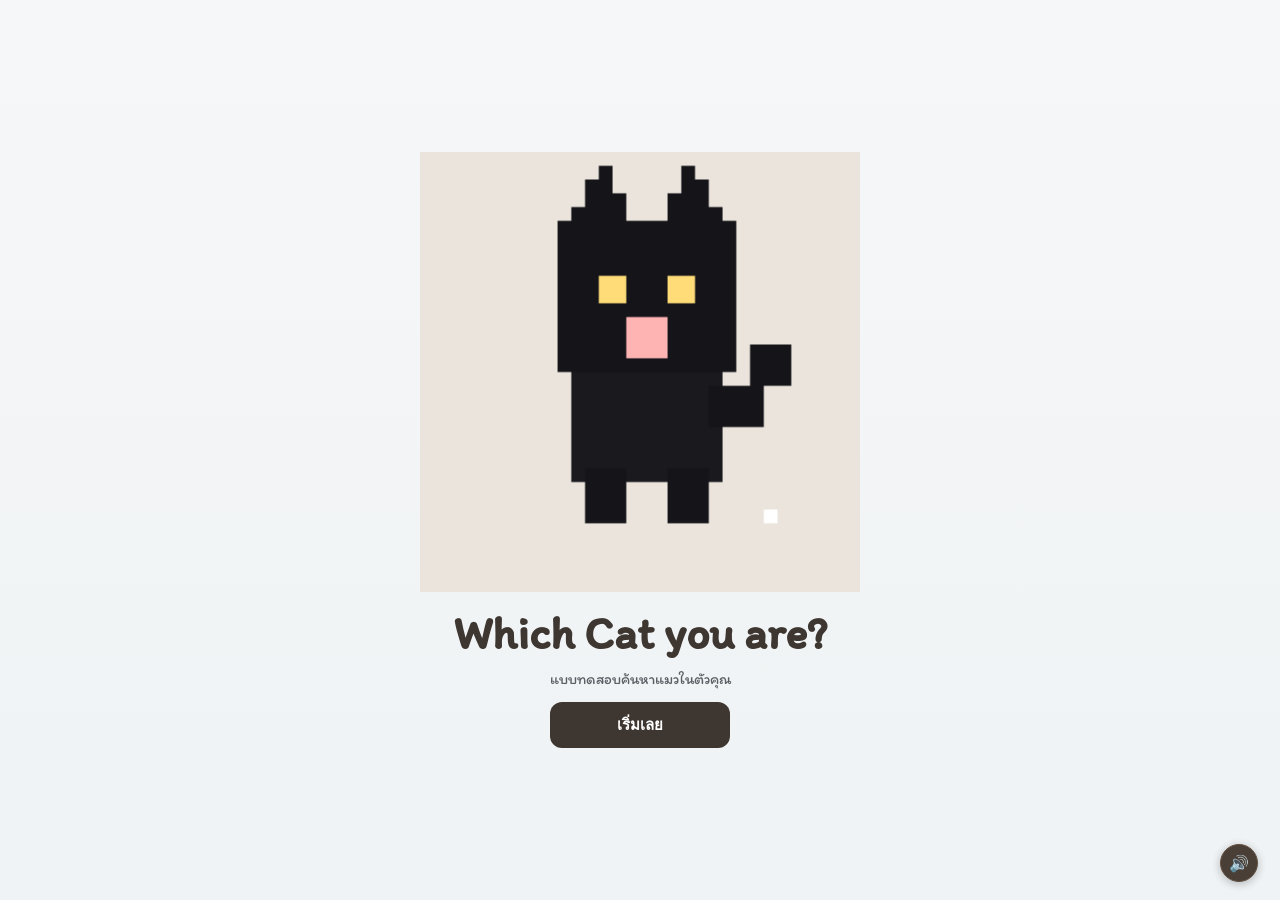
==== commit 82ca9dd2: "Add files via upload" ====
--- a/index.html
+++ b/index.html
@@ -192,12 +192,9 @@
 
     <section id="result" class="result"></section>
   </div>
-  <script src="quiz.js"></script>
 
   <!-- 🐾 Floating particles -->
   <canvas id="particleCanvas" style="position:fixed;inset:0;pointer-events:none;z-index:0;opacity:0.5;"></canvas>
-  <script src="particles.js"></script>
-  <script src="audio.js"></script>
   <div class="popup-overlay" id="catPopup" style="display:none;">
     <div class="popup-window">
       <div class="popup-titlebar">
@@ -241,6 +238,6 @@
     </div>
   </div>
   <canvas id="sparkleCanvas" style="position:fixed;inset:0;pointer-events:none;z-index:1000;"></canvas>
-  <script src="sparkle.js"></script>
+  <script src="main.js"></script>
 </body>
 </html>
